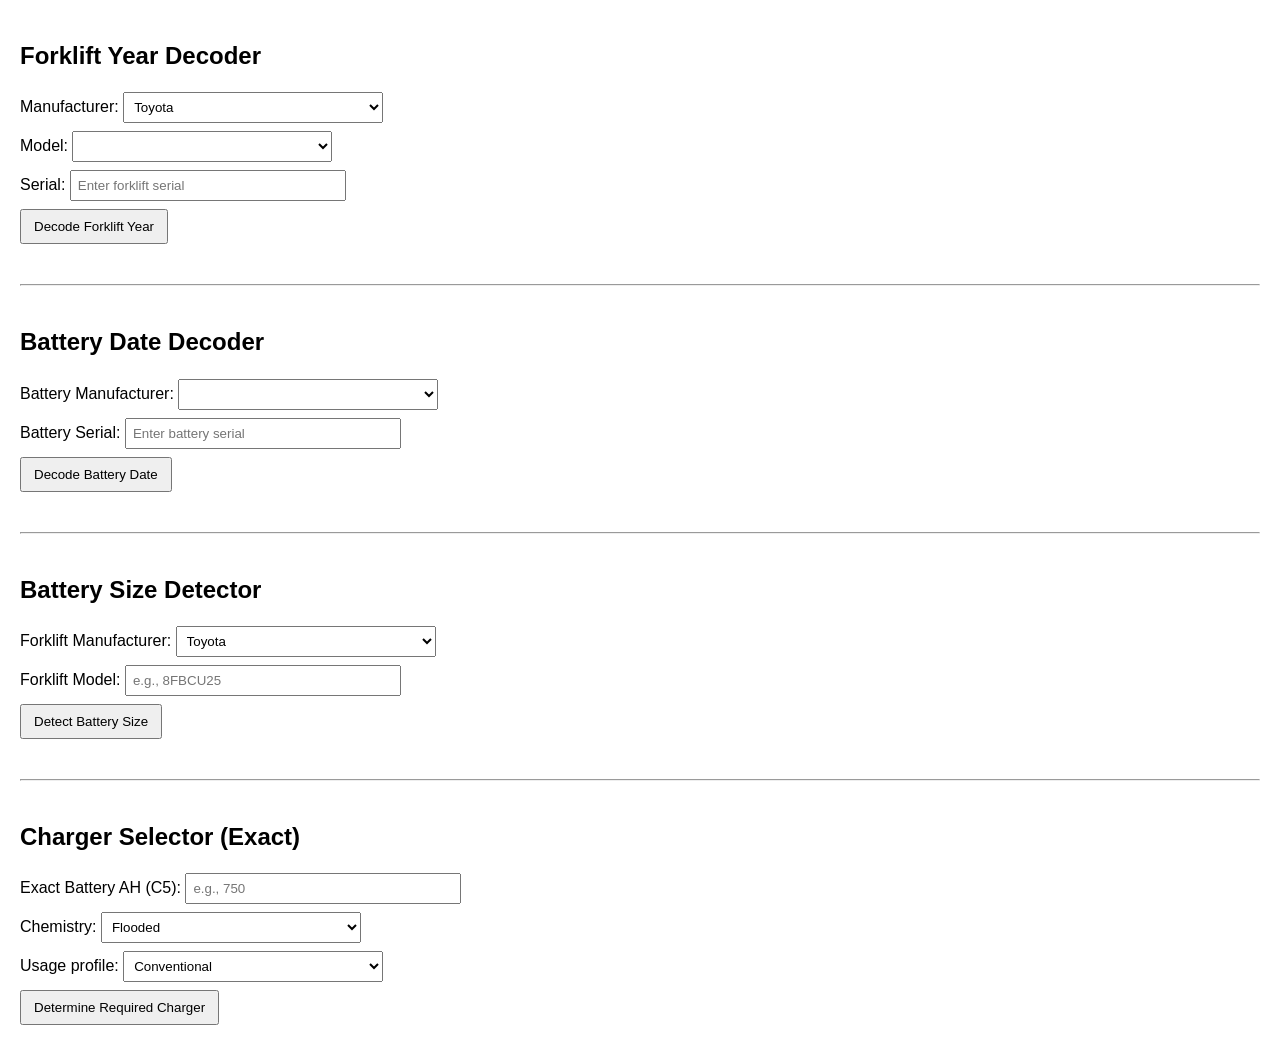
==== index.html @ 201b7a26 "Update index.html" ====
<!DOCTYPE html>
<html>
<head>
<meta charset="utf-8">
<title>Forklift Intelligence Platform</title>
<style>
  body { font-family: Arial, sans-serif; line-height: 1.35; padding: 12px; }
  select, input { padding: 6px; min-width: 260px; }
  button { padding: 8px 12px; cursor: pointer; }
  .card { margin-top: 12px; padding: 12px; border: 1px solid #ccc; border-radius: 8px; }
  .muted { color: #666; font-size: 13px; }
  .row { margin: 8px 0; }
  .opt { border:1px solid #e0e0e0; border-radius:8px; padding:10px; margin:10px 0; }
  .opt label { cursor:pointer; }
  code { background:#f6f6f6; padding:2px 6px; border-radius:6px; }
</style>
</head>
<body>

<h2>Forklift Year Decoder</h2>

<div class="row">
  <label>Manufacturer:</label>
  <select id="manufacturer"></select>
</div>

<div class="row">
  <label>Model:</label>
  <select id="model_select"></select>
  <input type="text" id="model_text" placeholder="Type model (if not in dropdown)" style="display:none;">
  <div class="muted" id="model_hint"></div>
</div>

<div class="row">
  <label>Serial:</label>
  <input type="text" id="serial" placeholder="Enter forklift serial">
</div>

<button id="btn">Decode Forklift Year</button>
<div id="result"></div>

<hr style="margin:40px 0;">

<h2>Battery Date Decoder</h2>

<div class="row">
  <label>Battery Manufacturer:</label>
  <select id="battery_manufacturer"></select>
</div>

<div class="row">
  <label>Battery Serial:</label>
  <input type="text" id="battery_serial" placeholder="Enter battery serial">
</div>

<button id="battery_date_btn">Decode Battery Date</button>
<div id="battery_date_result"></div>

<hr style="margin:40px 0;">

<h2>Battery Size Detector</h2>

<div class="row">
  <label>Forklift Manufacturer:</label>
  <select id="battery_forklift_manufacturer"></select>
</div>

<div class="row">
  <label>Forklift Model:</label>
  <input type="text" id="battery_model" placeholder="e.g., 8FBCU25">
</div>

<button id="battery_size_btn">Detect Battery Size</button>
<div id="battery_size_result"></div>

<hr style="margin:40px 0;">

<h2>Charger Selector (Exact)</h2>

<div class="row">
  <label>Exact Battery AH (C5):</label>
  <input type="number" id="charger_ah_exact" placeholder="e.g., 750">
</div>

<div class="row">
  <label>Chemistry:</label>
  <select id="charger_chemistry">
    <option value="Flooded">Flooded</option>
    <option value="AGM">AGM</option>
    <option value="TPPL">TPPL</option>
    <option value="Lithium">Lithium</option>
  </select>
</div>

<div class="row">
  <label>Usage profile:</label>
  <select id="charger_usage">
    <option value="Conventional">Conventional</option>
    <option value="Multi-shift">Multi-shift</option>
    <option value="Opportunity">Opportunity</option>
    <option value="Fast">Fast</option>
  </select>
</div>

<button id="charger_btn">Determine Required Charger</button>
<div id="charger_result"></div>

<script>
document.addEventListener("DOMContentLoaded", function(){

  // ✅ correct working key (the one you validated)
  const ANON_KEY =
  "eyJhbGciOiJIUzI1NiIsInR5cCI6IkpXVCJ9.eyJpc3MiOiJzdXBhYmFzZSIsInJlZiI6InFvbGV5enJoZXhrZGRyeWZ4em56Iiwicm9sZSI6ImFub24iLCJpYXQiOjE3NzE1OTg3NDQsImV4cCI6MjA4NzE3NDc0NH0.vYwvjNDE6Gistzk-5k2DDXIxmfr8wrnyXkvhMB0Ciuk";

  const ENDPOINT_DECODE    = "https://qoleyzrhexkddryfxznz.supabase.co/rest/v1/rpc/decode_forklift";
  const ENDPOINT_MODELS    = "https://qoleyzrhexkddryfxznz.supabase.co/rest/v1/rpc/get_models";
  const ENDPOINT_BATT_DATE = "https://qoleyzrhexkddryfxznz.supabase.co/rest/v1/rpc/decode_battery";
  const ENDPOINT_BATT_SIZE = "https://qoleyzrhexkddryfxznz.supabase.co/rest/v1/rpc/detect_battery_size";
  const ENDPOINT_BATT_MFGS = "https://qoleyzrhexkddryfxznz.supabase.co/rest/v1/rpc/get_battery_manufacturers";
  const ENDPOINT_CHARGER   = "https://qoleyzrhexkddryfxznz.supabase.co/rest/v1/rpc/calculate_charger";

  // ✅ This must exist or your manufacturer dropdown will be empty = NO MODELS
  const MANUFACTURERS = [
    "Aisle-Master","Allis-Chalmers","Balkancar","Barrett","Bendi","Big Joe","Blue Giant",
    "Case","Caterpillar","Clark","Combilift","Crown","Daewoo / Doosan","Drexel","Hangcha",
    "Harlow","Heli","Hyster","Hyundai","JCB","Jungheinrich","Kalmar","Komatsu","Linde",
    "Load Lifter","Manitou","Maximal","Mitsubishi","Moffett","Nissan","Princeton",
    "Raymond","Sellick","Spyder","Tailift","Taylor","TCM","Toyota","Tusk","Unicarriers","Yale"
  ];

  function el(id){ return document.getElementById(id); }
  function headers(){
    return {
      "Content-Type":"application/json",
      "apikey":ANON_KEY,
      "Authorization":"Bearer " + ANON_KEY
    };
  }

  function populateManufacturers(){
    const mfgSel = el("manufacturer");
    const battMfgSel = el("battery_forklift_manufacturer");

    mfgSel.innerHTML = "";
    battMfgSel.innerHTML = "";

    MANUFACTURERS.forEach(name=>{
      const o1 = document.createElement("option");
      o1.value = name; o1.text = name;
      mfgSel.appendChild(o1);

      const o2 = document.createElement("option");
      o2.value = name; o2.text = name;
      battMfgSel.appendChild(o2);
    });

    // defaults
    mfgSel.value = "Toyota";
    battMfgSel.value = "Toyota";
  }

  async function loadModels(){
    const manufacturer = el("manufacturer").value;
    el("model_select").innerHTML = "";

    const res = await fetch(ENDPOINT_MODELS,{
      method:"POST",
      headers:headers(),
      body:JSON.stringify({ manufacturer_input: manufacturer })
    });

    const data = await res.json();

    if(!res.ok){
      console.error("get_models error:", data);
      return;
    }

    // Your get_models returns json_agg, sometimes wrapped as array, sometimes null.
    if(!Array.isArray(data) || data.length === 0){
      // fallback: let user type model if none
      el("model_select").style.display = "none";
      el("model_text").style.display = "inline-block";
      el("model_hint").textContent = "No models in DB for " + manufacturer + ". Type model manually.";
      return;
    }

    el("model_select").style.display = "inline-block";
    el("model_text").style.display = "none";
    el("model_text").value = "";
    el("model_hint").textContent = "";

    data.forEach(m=>{
      const opt = document.createElement("option");
      opt.value = m;
      opt.text = m;
      el("model_select").appendChild(opt);
    });
  }

  async function loadBatteryManufacturers(){
    el("battery_manufacturer").innerHTML = "";

    const res = await fetch(ENDPOINT_BATT_MFGS,{
      method:"POST",
      headers:headers(),
      body:JSON.stringify({})
    });

    const data = await res.json();

    if(!res.ok){
      console.error("get_battery_manufacturers error:", data);
      return;
    }

    if(!Array.isArray(data)) return;

    data.forEach(n=>{
      const opt = document.createElement("option");
      opt.value = n;
      opt.text = n;
      el("battery_manufacturer").appendChild(opt);
    });
  }

  function currentModel(){
    // if dropdown hidden, use text
    if(el("model_text").style.display !== "none") return el("model_text").value.trim();
    return el("model_select").value;
  }

  // EVENTS

  el("manufacturer").addEventListener("change", ()=>{
    // clear prior result + serial
    el("serial").value = "";
    el("result").innerHTML = "";
    loadModels();
  });

  el("btn").addEventListener("click", async ()=>{
    const mfg = el("manufacturer").value;
    const model = currentModel();
    const serial = el("serial").value.trim();

    const res = await fetch(ENDPOINT_DECODE,{
      method:"POST",
      headers:headers(),
      body:JSON.stringify({
        manufacturer_input: mfg,
        model_input: model,
        serial_input: serial
      })
    });

    const data = await res.json();
    el("result").innerHTML =
      "<div class='card'><b>Year:</b> " + (data.manufacture_year || "Unknown") + "</div>";
  });

  el("battery_date_btn").addEventListener("click", async ()=>{
    const res = await fetch(ENDPOINT_BATT_DATE,{
      method:"POST",
      headers:headers(),
      body:JSON.stringify({
        manufacturer_input: el("battery_manufacturer").value,
        serial_input: el("battery_serial").value.trim()
      })
    });

    const data = await res.json();
    el("battery_date_result").innerHTML =
      "<div class='card'><b>Year:</b> " + (data.manufacture_year || "Unknown") + "</div>";
  });

  el("battery_forklift_manufacturer").addEventListener("change", ()=>{
    el("battery_model").value = "";
    el("battery_size_result").innerHTML = "";
  });

  el("battery_size_btn").addEventListener("click", async ()=>{
    const res = await fetch(ENDPOINT_BATT_SIZE,{
      method:"POST",
      headers:headers(),
      body:JSON.stringify({
        manufacturer_input: el("battery_forklift_manufacturer").value,
        model_input: el("battery_model").value.trim(),
        year_input: null
      })
    });

    const data = await res.json();
    el("battery_size_result").innerHTML =
      "<div class='card'><b>Found:</b> " + (data.found ? "Yes" : "No") + "</div>";
  });

  el("charger_btn").addEventListener("click", async ()=>{
    const res = await fetch(ENDPOINT_CHARGER,{
      method:"POST",
      headers:headers(),
      body:JSON.stringify({
        // NOTE: keeping your current logic; later we will auto-pull voltage from battery option selection
        voltage_input: 48,
        ah_input: parseInt(el("charger_ah_exact").value, 10),
        chemistry_input: el("charger_chemistry").value,
        usage_input: el("charger_usage").value
      })
    });

    const data = await res.json();
    el("charger_result").innerHTML =
      "<div class='card'><b>Recommended Amps:</b> " + (data.recommended_amps || "—") + "</div>";
  });

  // INIT ORDER MATTERS:
  // 1) populate manufacturers
  // 2) load models (needs selected manufacturer)
  // 3) load battery manufacturers
  populateManufacturers();
  loadModels();
  loadBatteryManufacturers();

});
</script>

</body>
</html>
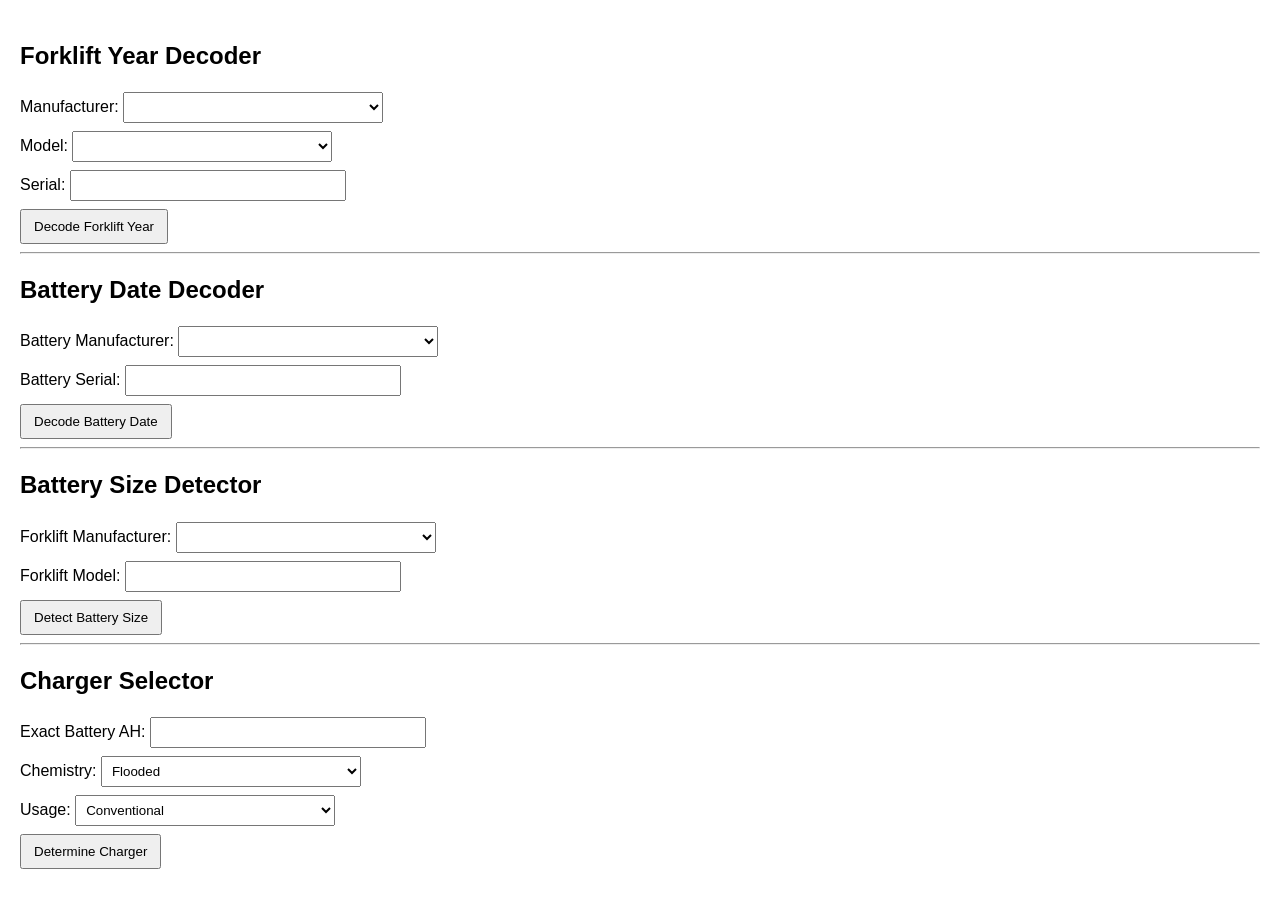
==== commit 6d944802: "Update index.html" ====
--- a/index.html
+++ b/index.html
@@ -8,11 +8,7 @@
   select, input { padding: 6px; min-width: 260px; }
   button { padding: 8px 12px; cursor: pointer; }
   .card { margin-top: 12px; padding: 12px; border: 1px solid #ccc; border-radius: 8px; }
-  .muted { color: #666; font-size: 13px; }
   .row { margin: 8px 0; }
-  .opt { border:1px solid #e0e0e0; border-radius:8px; padding:10px; margin:10px 0; }
-  .opt label { cursor:pointer; }
-  code { background:#f6f6f6; padding:2px 6px; border-radius:6px; }
 </style>
 </head>
 <body>
@@ -26,20 +22,18 @@
 
 <div class="row">
   <label>Model:</label>
-  <select id="model_select"></select>
-  <input type="text" id="model_text" placeholder="Type model (if not in dropdown)" style="display:none;">
-  <div class="muted" id="model_hint"></div>
+  <select id="model"></select>
 </div>
 
 <div class="row">
   <label>Serial:</label>
-  <input type="text" id="serial" placeholder="Enter forklift serial">
+  <input type="text" id="serial">
 </div>
 
 <button id="btn">Decode Forklift Year</button>
 <div id="result"></div>
 
-<hr style="margin:40px 0;">
+<hr>
 
 <h2>Battery Date Decoder</h2>
 
@@ -50,13 +44,13 @@
 
 <div class="row">
   <label>Battery Serial:</label>
-  <input type="text" id="battery_serial" placeholder="Enter battery serial">
+  <input type="text" id="battery_serial">
 </div>
 
 <button id="battery_date_btn">Decode Battery Date</button>
 <div id="battery_date_result"></div>
 
-<hr style="margin:40px 0;">
+<hr>
 
 <h2>Battery Size Detector</h2>
 
@@ -67,259 +61,196 @@
 
 <div class="row">
   <label>Forklift Model:</label>
-  <input type="text" id="battery_model" placeholder="e.g., 8FBCU25">
+  <input type="text" id="battery_model">
 </div>
 
 <button id="battery_size_btn">Detect Battery Size</button>
 <div id="battery_size_result"></div>
 
-<hr style="margin:40px 0;">
-
-<h2>Charger Selector (Exact)</h2>
-
-<div class="row">
-  <label>Exact Battery AH (C5):</label>
-  <input type="number" id="charger_ah_exact" placeholder="e.g., 750">
+<hr>
+
+<h2>Charger Selector</h2>
+
+<div class="row">
+  <label>Exact Battery AH:</label>
+  <input type="number" id="charger_ah_exact">
 </div>
 
 <div class="row">
   <label>Chemistry:</label>
   <select id="charger_chemistry">
-    <option value="Flooded">Flooded</option>
-    <option value="AGM">AGM</option>
-    <option value="TPPL">TPPL</option>
-    <option value="Lithium">Lithium</option>
+    <option>Flooded</option>
+    <option>AGM</option>
+    <option>TPPL</option>
+    <option>Lithium</option>
   </select>
 </div>
 
 <div class="row">
-  <label>Usage profile:</label>
+  <label>Usage:</label>
   <select id="charger_usage">
-    <option value="Conventional">Conventional</option>
-    <option value="Multi-shift">Multi-shift</option>
-    <option value="Opportunity">Opportunity</option>
-    <option value="Fast">Fast</option>
+    <option>Conventional</option>
+    <option>Multi-shift</option>
+    <option>Opportunity</option>
+    <option>Fast</option>
   </select>
 </div>
 
-<button id="charger_btn">Determine Required Charger</button>
+<button id="charger_btn">Determine Charger</button>
 <div id="charger_result"></div>
 
 <script>
 document.addEventListener("DOMContentLoaded", function(){
 
-  // ✅ correct working key (the one you validated)
-  const ANON_KEY =
-  "eyJhbGciOiJIUzI1NiIsInR5cCI6IkpXVCJ9.eyJpc3MiOiJzdXBhYmFzZSIsInJlZiI6InFvbGV5enJoZXhrZGRyeWZ4em56Iiwicm9sZSI6ImFub24iLCJpYXQiOjE3NzE1OTg3NDQsImV4cCI6MjA4NzE3NDc0NH0.vYwvjNDE6Gistzk-5k2DDXIxmfr8wrnyXkvhMB0Ciuk";
-
-  const ENDPOINT_DECODE    = "https://qoleyzrhexkddryfxznz.supabase.co/rest/v1/rpc/decode_forklift";
-  const ENDPOINT_MODELS    = "https://qoleyzrhexkddryfxznz.supabase.co/rest/v1/rpc/get_models";
-  const ENDPOINT_BATT_DATE = "https://qoleyzrhexkddryfxznz.supabase.co/rest/v1/rpc/decode_battery";
-  const ENDPOINT_BATT_SIZE = "https://qoleyzrhexkddryfxznz.supabase.co/rest/v1/rpc/detect_battery_size";
-  const ENDPOINT_BATT_MFGS = "https://qoleyzrhexkddryfxznz.supabase.co/rest/v1/rpc/get_battery_manufacturers";
-  const ENDPOINT_CHARGER   = "https://qoleyzrhexkddryfxznz.supabase.co/rest/v1/rpc/calculate_charger";
-
-  // ✅ This must exist or your manufacturer dropdown will be empty = NO MODELS
-  const MANUFACTURERS = [
-    "Aisle-Master","Allis-Chalmers","Balkancar","Barrett","Bendi","Big Joe","Blue Giant",
-    "Case","Caterpillar","Clark","Combilift","Crown","Daewoo / Doosan","Drexel","Hangcha",
-    "Harlow","Heli","Hyster","Hyundai","JCB","Jungheinrich","Kalmar","Komatsu","Linde",
-    "Load Lifter","Manitou","Maximal","Mitsubishi","Moffett","Nissan","Princeton",
-    "Raymond","Sellick","Spyder","Tailift","Taylor","TCM","Toyota","Tusk","Unicarriers","Yale"
-  ];
-
-  function el(id){ return document.getElementById(id); }
-  function headers(){
-    return {
-      "Content-Type":"application/json",
-      "apikey":ANON_KEY,
-      "Authorization":"Bearer " + ANON_KEY
-    };
-  }
-
-  function populateManufacturers(){
-    const mfgSel = el("manufacturer");
-    const battMfgSel = el("battery_forklift_manufacturer");
-
-    mfgSel.innerHTML = "";
-    battMfgSel.innerHTML = "";
-
-    MANUFACTURERS.forEach(name=>{
-      const o1 = document.createElement("option");
-      o1.value = name; o1.text = name;
-      mfgSel.appendChild(o1);
-
-      const o2 = document.createElement("option");
-      o2.value = name; o2.text = name;
-      battMfgSel.appendChild(o2);
+const ANON_KEY =
+"eyJhbGciOiJIUzI1NiIsInR5cCI6IkpXVCJ9.eyJpc3MiOiJzdXBhYmFzZSIsInJlZiI6InFvbGV5enJoZXhrZGRyeWZ4em56Iiwicm9sZSI6ImFub24iLCJpYXQiOjE3NzE1OTg3NDQsImV4cCI6MjA4NzE3NDc0NH0.vYwvjNDE6Gistzk-5k2DDXIxmfr8wrnyXkvhMB0Ciuk";
+
+const BASE = "https://qoleyzrhexkddryfxznz.supabase.co/rest/v1/rpc/";
+
+function headers(){
+  return {
+    "Content-Type":"application/json",
+    "apikey":ANON_KEY,
+    "Authorization":"Bearer " + ANON_KEY
+  };
+}
+
+function el(id){ return document.getElementById(id); }
+
+/* ================= LOAD MANUFACTURERS ================= */
+
+async function loadManufacturers(){
+  const res = await fetch(BASE + "get_manufacturers", {
+    method:"POST",
+    headers:headers(),
+    body:JSON.stringify({})
+  });
+
+  const data = await res.json();
+  if(!res.ok || !Array.isArray(data)) return;
+
+  ["manufacturer","battery_forklift_manufacturer"].forEach(id=>{
+    const select = el(id);
+    select.innerHTML="";
+    data.forEach(name=>{
+      const opt=document.createElement("option");
+      opt.value=name;
+      opt.text=name;
+      select.appendChild(opt);
     });
-
-    // defaults
-    mfgSel.value = "Toyota";
-    battMfgSel.value = "Toyota";
-  }
-
-  async function loadModels(){
-    const manufacturer = el("manufacturer").value;
-    el("model_select").innerHTML = "";
-
-    const res = await fetch(ENDPOINT_MODELS,{
-      method:"POST",
-      headers:headers(),
-      body:JSON.stringify({ manufacturer_input: manufacturer })
-    });
-
-    const data = await res.json();
-
-    if(!res.ok){
-      console.error("get_models error:", data);
-      return;
-    }
-
-    // Your get_models returns json_agg, sometimes wrapped as array, sometimes null.
-    if(!Array.isArray(data) || data.length === 0){
-      // fallback: let user type model if none
-      el("model_select").style.display = "none";
-      el("model_text").style.display = "inline-block";
-      el("model_hint").textContent = "No models in DB for " + manufacturer + ". Type model manually.";
-      return;
-    }
-
-    el("model_select").style.display = "inline-block";
-    el("model_text").style.display = "none";
-    el("model_text").value = "";
-    el("model_hint").textContent = "";
-
-    data.forEach(m=>{
-      const opt = document.createElement("option");
-      opt.value = m;
-      opt.text = m;
-      el("model_select").appendChild(opt);
-    });
-  }
-
-  async function loadBatteryManufacturers(){
-    el("battery_manufacturer").innerHTML = "";
-
-    const res = await fetch(ENDPOINT_BATT_MFGS,{
-      method:"POST",
-      headers:headers(),
-      body:JSON.stringify({})
-    });
-
-    const data = await res.json();
-
-    if(!res.ok){
-      console.error("get_battery_manufacturers error:", data);
-      return;
-    }
-
-    if(!Array.isArray(data)) return;
-
-    data.forEach(n=>{
-      const opt = document.createElement("option");
-      opt.value = n;
-      opt.text = n;
-      el("battery_manufacturer").appendChild(opt);
-    });
-  }
-
-  function currentModel(){
-    // if dropdown hidden, use text
-    if(el("model_text").style.display !== "none") return el("model_text").value.trim();
-    return el("model_select").value;
-  }
-
-  // EVENTS
-
-  el("manufacturer").addEventListener("change", ()=>{
-    // clear prior result + serial
-    el("serial").value = "";
-    el("result").innerHTML = "";
-    loadModels();
-  });
-
-  el("btn").addEventListener("click", async ()=>{
-    const mfg = el("manufacturer").value;
-    const model = currentModel();
-    const serial = el("serial").value.trim();
-
-    const res = await fetch(ENDPOINT_DECODE,{
-      method:"POST",
-      headers:headers(),
-      body:JSON.stringify({
-        manufacturer_input: mfg,
-        model_input: model,
-        serial_input: serial
-      })
-    });
-
-    const data = await res.json();
-    el("result").innerHTML =
-      "<div class='card'><b>Year:</b> " + (data.manufacture_year || "Unknown") + "</div>";
-  });
-
-  el("battery_date_btn").addEventListener("click", async ()=>{
-    const res = await fetch(ENDPOINT_BATT_DATE,{
-      method:"POST",
-      headers:headers(),
-      body:JSON.stringify({
-        manufacturer_input: el("battery_manufacturer").value,
-        serial_input: el("battery_serial").value.trim()
-      })
-    });
-
-    const data = await res.json();
-    el("battery_date_result").innerHTML =
-      "<div class='card'><b>Year:</b> " + (data.manufacture_year || "Unknown") + "</div>";
-  });
-
-  el("battery_forklift_manufacturer").addEventListener("change", ()=>{
-    el("battery_model").value = "";
-    el("battery_size_result").innerHTML = "";
-  });
-
-  el("battery_size_btn").addEventListener("click", async ()=>{
-    const res = await fetch(ENDPOINT_BATT_SIZE,{
-      method:"POST",
-      headers:headers(),
-      body:JSON.stringify({
-        manufacturer_input: el("battery_forklift_manufacturer").value,
-        model_input: el("battery_model").value.trim(),
-        year_input: null
-      })
-    });
-
-    const data = await res.json();
-    el("battery_size_result").innerHTML =
-      "<div class='card'><b>Found:</b> " + (data.found ? "Yes" : "No") + "</div>";
-  });
-
-  el("charger_btn").addEventListener("click", async ()=>{
-    const res = await fetch(ENDPOINT_CHARGER,{
-      method:"POST",
-      headers:headers(),
-      body:JSON.stringify({
-        // NOTE: keeping your current logic; later we will auto-pull voltage from battery option selection
-        voltage_input: 48,
-        ah_input: parseInt(el("charger_ah_exact").value, 10),
-        chemistry_input: el("charger_chemistry").value,
-        usage_input: el("charger_usage").value
-      })
-    });
-
-    const data = await res.json();
-    el("charger_result").innerHTML =
-      "<div class='card'><b>Recommended Amps:</b> " + (data.recommended_amps || "—") + "</div>";
-  });
-
-  // INIT ORDER MATTERS:
-  // 1) populate manufacturers
-  // 2) load models (needs selected manufacturer)
-  // 3) load battery manufacturers
-  populateManufacturers();
+  });
+
   loadModels();
-  loadBatteryManufacturers();
+}
+
+/* ================= LOAD MODELS ================= */
+
+async function loadModels(){
+  const res = await fetch(BASE + "get_models", {
+    method:"POST",
+    headers:headers(),
+    body:JSON.stringify({
+      manufacturer_input: el("manufacturer").value
+    })
+  });
+
+  const data = await res.json();
+  const select = el("model");
+  select.innerHTML="";
+
+  if(!res.ok || !Array.isArray(data)) return;
+
+  data.forEach(m=>{
+    const opt=document.createElement("option");
+    opt.value=m;
+    opt.text=m;
+    select.appendChild(opt);
+  });
+}
+
+/* ================= YEAR ================= */
+
+el("btn").addEventListener("click", async ()=>{
+  const res = await fetch(BASE + "decode_forklift", {
+    method:"POST",
+    headers:headers(),
+    body:JSON.stringify({
+      manufacturer_input: el("manufacturer").value,
+      model_input: el("model").value,
+      serial_input: el("serial").value
+    })
+  });
+
+  const data = await res.json();
+  el("result").innerHTML =
+    "<div class='card'><b>Year:</b> " +
+    (data.manufacture_year || "Unknown") +
+    "</div>";
+});
+
+/* ================= BATTERY DATE ================= */
+
+el("battery_date_btn").addEventListener("click", async ()=>{
+  const res = await fetch(BASE + "decode_battery", {
+    method:"POST",
+    headers:headers(),
+    body:JSON.stringify({
+      manufacturer_input: el("battery_manufacturer").value,
+      serial_input: el("battery_serial").value
+    })
+  });
+
+  const data = await res.json();
+  el("battery_date_result").innerHTML =
+    "<div class='card'><b>Year:</b> " +
+    (data.manufacture_year || "Unknown") +
+    "</div>";
+});
+
+/* ================= BATTERY SIZE ================= */
+
+el("battery_size_btn").addEventListener("click", async ()=>{
+  const res = await fetch(BASE + "detect_battery_size", {
+    method:"POST",
+    headers:headers(),
+    body:JSON.stringify({
+      manufacturer_input: el("battery_forklift_manufacturer").value,
+      model_input: el("battery_model").value,
+      year_input: null
+    })
+  });
+
+  const data = await res.json();
+  el("battery_size_result").innerHTML =
+    "<div class='card'><b>Found:</b> " +
+    (data.found ? "Yes" : "No") +
+    "</div>";
+});
+
+/* ================= CHARGER ================= */
+
+el("charger_btn").addEventListener("click", async ()=>{
+  const res = await fetch(BASE + "calculate_charger", {
+    method:"POST",
+    headers:headers(),
+    body:JSON.stringify({
+      voltage_input:48,
+      ah_input:parseInt(el("charger_ah_exact").value,10),
+      chemistry_input:el("charger_chemistry").value,
+      usage_input:el("charger_usage").value
+    })
+  });
+
+  const data = await res.json();
+  el("charger_result").innerHTML =
+    "<div class='card'><b>Recommended Amps:</b> " +
+    (data.recommended_amps || "—") +
+    "</div>";
+});
+
+/* INIT */
+el("manufacturer").addEventListener("change", loadModels);
+loadManufacturers();
 
 });
 </script>
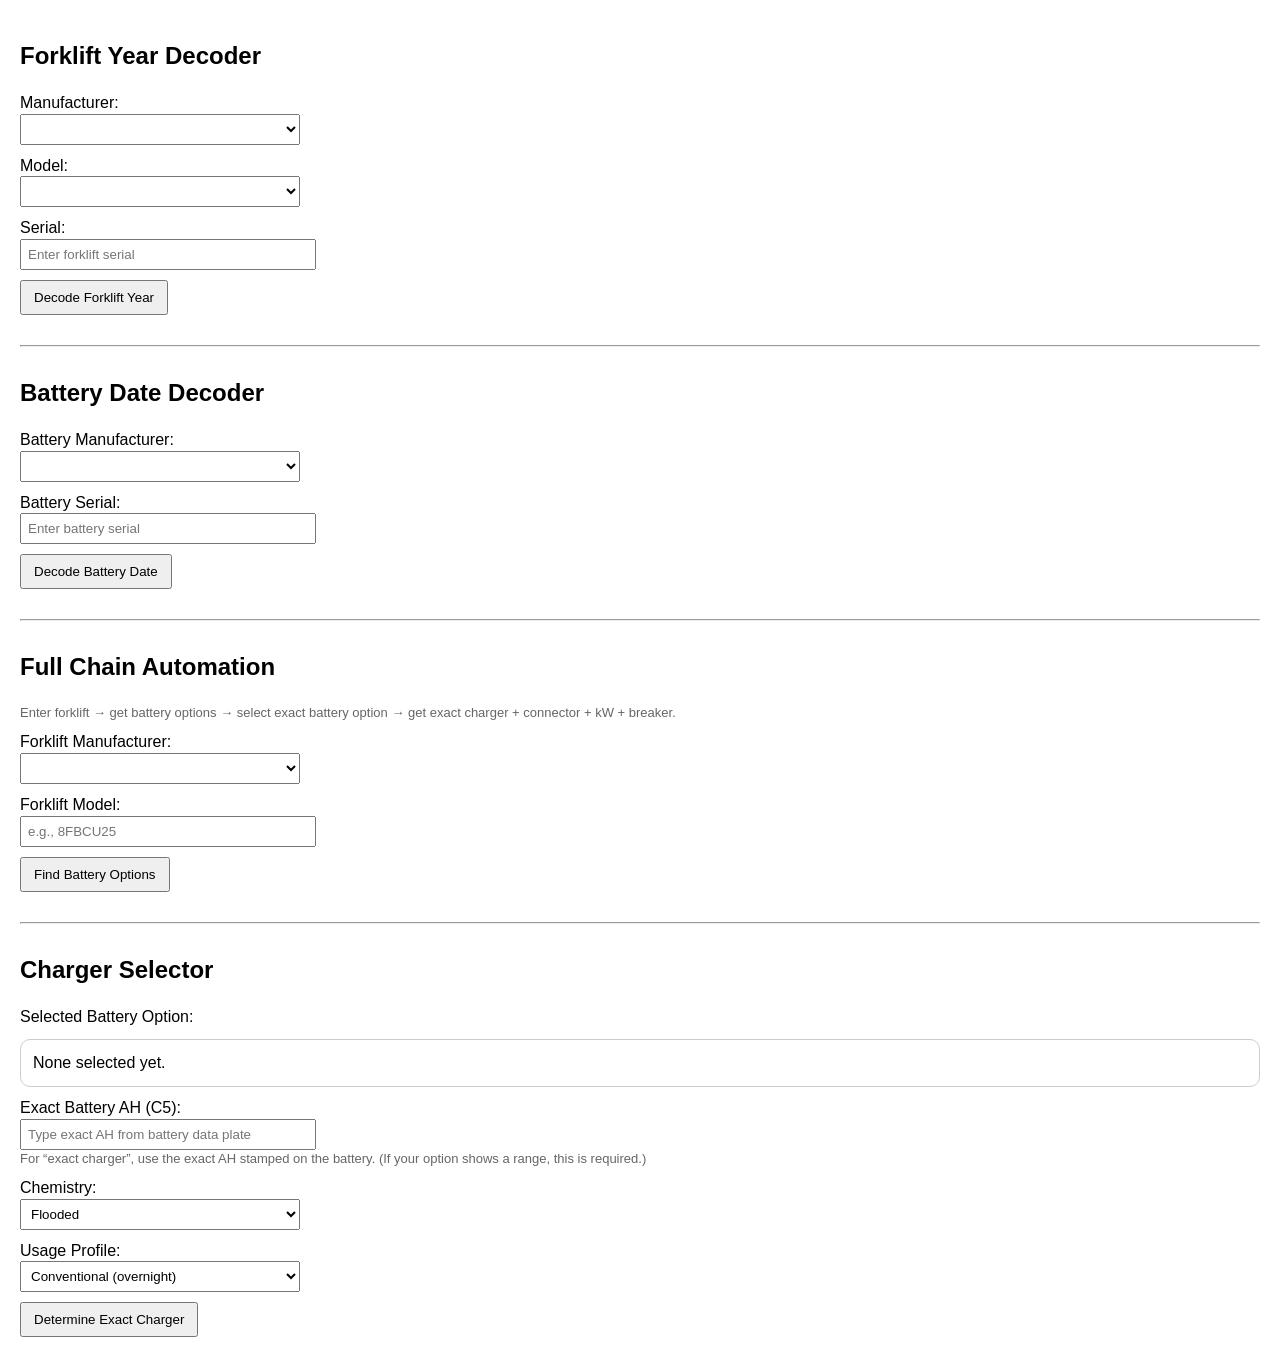
==== commit d0c8ea43: "Update index.html" ====
--- a/index.html
+++ b/index.html
@@ -1,256 +1,411 @@
 <!DOCTYPE html>
 <html>
 <head>
-<meta charset="utf-8">
-<title>Forklift Intelligence Platform</title>
-<style>
-  body { font-family: Arial, sans-serif; line-height: 1.35; padding: 12px; }
-  select, input { padding: 6px; min-width: 260px; }
-  button { padding: 8px 12px; cursor: pointer; }
-  .card { margin-top: 12px; padding: 12px; border: 1px solid #ccc; border-radius: 8px; }
-  .row { margin: 8px 0; }
-</style>
+  <meta charset="utf-8" />
+  <title>Forklift Intelligence Platform</title>
+  <style>
+    body { font-family: Arial, sans-serif; line-height: 1.35; padding: 12px; }
+    select, input { padding: 6px; min-width: 280px; }
+    button { padding: 8px 12px; cursor: pointer; }
+    hr { margin: 30px 0; }
+    .row { margin: 10px 0; }
+    .card { margin-top: 12px; padding: 12px; border: 1px solid #ccc; border-radius: 10px; }
+    .muted { color: #666; font-size: 13px; }
+    .opt { border:1px solid #e0e0e0; border-radius:10px; padding:10px; margin:10px 0; }
+    code { background:#f6f6f6; padding:2px 6px; border-radius:6px; }
+  </style>
 </head>
 <body>
 
 <h2>Forklift Year Decoder</h2>
 
 <div class="row">
-  <label>Manufacturer:</label>
+  <label>Manufacturer:</label><br>
   <select id="manufacturer"></select>
 </div>
 
 <div class="row">
-  <label>Model:</label>
+  <label>Model:</label><br>
   <select id="model"></select>
 </div>
 
 <div class="row">
-  <label>Serial:</label>
-  <input type="text" id="serial">
-</div>
-
-<button id="btn">Decode Forklift Year</button>
-<div id="result"></div>
+  <label>Serial:</label><br>
+  <input type="text" id="serial" placeholder="Enter forklift serial">
+</div>
+
+<button id="btn_year">Decode Forklift Year</button>
+<div id="year_result"></div>
 
 <hr>
 
 <h2>Battery Date Decoder</h2>
 
 <div class="row">
-  <label>Battery Manufacturer:</label>
+  <label>Battery Manufacturer:</label><br>
   <select id="battery_manufacturer"></select>
 </div>
 
 <div class="row">
-  <label>Battery Serial:</label>
-  <input type="text" id="battery_serial">
-</div>
-
-<button id="battery_date_btn">Decode Battery Date</button>
+  <label>Battery Serial:</label><br>
+  <input type="text" id="battery_serial" placeholder="Enter battery serial">
+</div>
+
+<button id="btn_batt_date">Decode Battery Date</button>
 <div id="battery_date_result"></div>
 
 <hr>
 
-<h2>Battery Size Detector</h2>
-
-<div class="row">
-  <label>Forklift Manufacturer:</label>
-  <select id="battery_forklift_manufacturer"></select>
-</div>
-
-<div class="row">
-  <label>Forklift Model:</label>
-  <input type="text" id="battery_model">
-</div>
-
-<button id="battery_size_btn">Detect Battery Size</button>
-<div id="battery_size_result"></div>
+<h2>Full Chain Automation</h2>
+<div class="muted">
+  Enter forklift → get battery options → select exact battery option → get exact charger + connector + kW + breaker.
+</div>
+
+<div class="row">
+  <label>Forklift Manufacturer:</label><br>
+  <select id="chain_mfg"></select>
+</div>
+
+<div class="row">
+  <label>Forklift Model:</label><br>
+  <input type="text" id="chain_model" placeholder="e.g., 8FBCU25">
+</div>
+
+<button id="btn_batt_fitment">Find Battery Options</button>
+<div id="battery_fitment_result"></div>
 
 <hr>
 
 <h2>Charger Selector</h2>
 
 <div class="row">
-  <label>Exact Battery AH:</label>
-  <input type="number" id="charger_ah_exact">
-</div>
-
-<div class="row">
-  <label>Chemistry:</label>
-  <select id="charger_chemistry">
-    <option>Flooded</option>
-    <option>AGM</option>
-    <option>TPPL</option>
-    <option>Lithium</option>
+  <label>Selected Battery Option:</label>
+  <div id="selected_battery_summary" class="card">None selected yet.</div>
+</div>
+
+<div class="row">
+  <label>Exact Battery AH (C5):</label><br>
+  <input type="number" id="ah_exact" placeholder="Type exact AH from battery data plate">
+  <div class="muted">For “exact charger”, use the exact AH stamped on the battery. (If your option shows a range, this is required.)</div>
+</div>
+
+<div class="row">
+  <label>Chemistry:</label><br>
+  <select id="chemistry">
+    <option value="Flooded">Flooded</option>
+    <option value="AGM">AGM</option>
+    <option value="TPPL">TPPL</option>
+    <option value="Lithium">Lithium</option>
   </select>
 </div>
 
 <div class="row">
-  <label>Usage:</label>
-  <select id="charger_usage">
-    <option>Conventional</option>
-    <option>Multi-shift</option>
-    <option>Opportunity</option>
-    <option>Fast</option>
+  <label>Usage Profile:</label><br>
+  <select id="usage">
+    <option value="Conventional">Conventional (overnight)</option>
+    <option value="Multi-shift">Multi-shift</option>
+    <option value="Opportunity">Opportunity</option>
+    <option value="Fast">Fast</option>
   </select>
 </div>
 
-<button id="charger_btn">Determine Charger</button>
+<button id="btn_charger">Determine Exact Charger</button>
 <div id="charger_result"></div>
 
 <script>
-document.addEventListener("DOMContentLoaded", function(){
-
-const ANON_KEY =
-"eyJhbGciOiJIUzI1NiIsInR5cCI6IkpXVCJ9.eyJpc3MiOiJzdXBhYmFzZSIsInJlZiI6InFvbGV5enJoZXhrZGRyeWZ4em56Iiwicm9sZSI6ImFub24iLCJpYXQiOjE3NzE1OTg3NDQsImV4cCI6MjA4NzE3NDc0NH0.vYwvjNDE6Gistzk-5k2DDXIxmfr8wrnyXkvhMB0Ciuk";
-
-const BASE = "https://qoleyzrhexkddryfxznz.supabase.co/rest/v1/rpc/";
-
-function headers(){
-  return {
-    "Content-Type":"application/json",
-    "apikey":ANON_KEY,
-    "Authorization":"Bearer " + ANON_KEY
-  };
-}
-
-function el(id){ return document.getElementById(id); }
-
-/* ================= LOAD MANUFACTURERS ================= */
-
-async function loadManufacturers(){
-  const res = await fetch(BASE + "get_manufacturers", {
-    method:"POST",
-    headers:headers(),
-    body:JSON.stringify({})
+document.addEventListener("DOMContentLoaded", async function () {
+
+  const ANON_KEY =
+  "eyJhbGciOiJIUzI1NiIsInR5cCI6IkpXVCJ9.eyJpc3MiOiJzdXBhYmFzZSIsInJlZiI6InFvbGV5enJoZXhrZGRyeWZ4em56Iiwicm9sZSI6ImFub24iLCJpYXQiOjE3NzE1OTg3NDQsImV4cCI6MjA4NzE3NDc0NH0.vYwvjNDE6Gistzk-5k2DDXIxmfr8wrnyXkvhMB0Ciuk";
+
+  const BASE = "https://qoleyzrhexkddryfxznz.supabase.co/rest/v1/rpc/";
+
+  function headers(){
+    return {
+      "Content-Type":"application/json",
+      "apikey": ANON_KEY,
+      "Authorization":"Bearer " + ANON_KEY
+    };
+  }
+  function el(id){ return document.getElementById(id); }
+  function card(html){ return `<div class="card">${html}</div>`; }
+
+  async function rpc(name, body){
+    const res = await fetch(BASE + name, {
+      method: "POST",
+      headers: headers(),
+      body: JSON.stringify(body || {})
+    });
+    const data = await res.json();
+    return { res, data };
+  }
+
+  // -------------------------
+  // Load manufacturers (DB)
+  // -------------------------
+  async function loadManufacturers(){
+    const { res, data } = await rpc("get_manufacturers", {});
+    if(!res.ok || !Array.isArray(data)) return;
+
+    // Year decoder manufacturer list
+    const m1 = el("manufacturer");
+    // Chain manufacturer list
+    const m2 = el("chain_mfg");
+
+    m1.innerHTML = "";
+    m2.innerHTML = "";
+
+    data.forEach(name=>{
+      const o1 = document.createElement("option");
+      o1.value = name; o1.text = name;
+      m1.appendChild(o1);
+
+      const o2 = document.createElement("option");
+      o2.value = name; o2.text = name;
+      m2.appendChild(o2);
+    });
+
+    // defaults
+    m1.value = "Toyota";
+    m2.value = "Toyota";
+  }
+
+  // -------------------------
+  // Load models (DB) for year decoder
+  // -------------------------
+  async function loadModels(){
+    const mfg = el("manufacturer").value;
+    const { res, data } = await rpc("get_models", { manufacturer_input: mfg });
+
+    const modelSel = el("model");
+    modelSel.innerHTML = "";
+
+    if(!res.ok || !Array.isArray(data) || data.length === 0){
+      const opt = document.createElement("option");
+      opt.value = "";
+      opt.text = "No models in DB";
+      modelSel.appendChild(opt);
+      return;
+    }
+
+    data.forEach(m=>{
+      const opt = document.createElement("option");
+      opt.value = m; opt.text = m;
+      modelSel.appendChild(opt);
+    });
+  }
+
+  // -------------------------
+  // Battery manufacturers (DB)
+  // -------------------------
+  async function loadBatteryManufacturers(){
+    const { res, data } = await rpc("get_battery_manufacturers", {});
+    const sel = el("battery_manufacturer");
+    sel.innerHTML = "";
+
+    if(!res.ok || !Array.isArray(data) || data.length === 0){
+      const opt = document.createElement("option");
+      opt.value = "";
+      opt.text = "No battery manufacturers";
+      sel.appendChild(opt);
+      return;
+    }
+
+    data.forEach(n=>{
+      const opt = document.createElement("option");
+      opt.value = n; opt.text = n;
+      sel.appendChild(opt);
+    });
+  }
+
+  // -------------------------
+  // Year decode
+  // -------------------------
+  el("btn_year").addEventListener("click", async ()=>{
+    const mfg = el("manufacturer").value;
+    const model = el("model").value;
+    const serial = el("serial").value.trim();
+
+    const { res, data } = await rpc("decode_forklift", {
+      manufacturer_input: mfg,
+      model_input: model,
+      serial_input: serial
+    });
+
+    if(!res.ok){
+      el("year_result").innerHTML = card(`<b>Decode error:</b> ${data.message || JSON.stringify(data)}`);
+      return;
+    }
+
+    el("year_result").innerHTML = card(
+      `<b>${data.manufacturer} ${data.model}</b><br>
+       <b>Year:</b> ${data.manufacture_year ?? "Unknown"}<br>
+       <span class="muted">Method: ${data.decoding_method} | Confidence: ${data.confidence}</span>`
+    );
   });
 
-  const data = await res.json();
-  if(!res.ok || !Array.isArray(data)) return;
-
-  ["manufacturer","battery_forklift_manufacturer"].forEach(id=>{
-    const select = el(id);
-    select.innerHTML="";
-    data.forEach(name=>{
-      const opt=document.createElement("option");
-      opt.value=name;
-      opt.text=name;
-      select.appendChild(opt);
-    });
+  // -------------------------
+  // Battery date decode
+  // -------------------------
+  el("btn_batt_date").addEventListener("click", async ()=>{
+    const mfg = el("battery_manufacturer").value;
+    const serial = el("battery_serial").value.trim();
+
+    const { res, data } = await rpc("decode_battery", {
+      manufacturer_input: mfg,
+      serial_input: serial
+    });
+
+    if(!res.ok){
+      el("battery_date_result").innerHTML = card(`<b>Decode error:</b> ${data.message || JSON.stringify(data)}`);
+      return;
+    }
+
+    let html = `<b>${data.manufacturer}</b><br><b>Year:</b> ${data.manufacture_year ?? "Unknown"}<br>`;
+    if(data.manufacture_month) html += `<b>Month:</b> ${data.manufacture_month}<br>`;
+    if(data.manufacture_month_range) html += `<b>Month Range:</b> ${data.manufacture_month_range}<br>`;
+    if(data.facility_code) html += `<b>Facility:</b> ${data.facility_code}<br>`;
+    html += `<span class="muted">Method: ${data.decoding_method || "DB"}</span>`;
+
+    el("battery_date_result").innerHTML = card(html);
   });
 
-  loadModels();
-}
-
-/* ================= LOAD MODELS ================= */
-
-async function loadModels(){
-  const res = await fetch(BASE + "get_models", {
-    method:"POST",
-    headers:headers(),
-    body:JSON.stringify({
-      manufacturer_input: el("manufacturer").value
-    })
+  // -------------------------
+  // Full chain: battery fitment
+  // -------------------------
+  let lastOptions = [];
+  let selectedIdx = null;
+  let selectedVoltage = null;
+
+  function parseAhRange(str){
+    if(!str) return {min:null,max:null};
+    const nums = String(str).match(/\d+/g);
+    if(!nums || nums.length===0) return {min:null,max:null};
+    if(nums.length===1) return {min:+nums[0], max:+nums[0]};
+    return {min:+nums[0], max:+nums[1]};
+  }
+
+  el("btn_batt_fitment").addEventListener("click", async ()=>{
+    const mfg = el("chain_mfg").value;
+    const model = el("chain_model").value.trim();
+
+    const { res, data } = await rpc("detect_battery_size", {
+      manufacturer_input: mfg,
+      model_input: model,
+      year_input: null
+    });
+
+    if(!res.ok){
+      el("battery_fitment_result").innerHTML = card(`<b>Battery fitment error:</b> ${data.message || JSON.stringify(data)}`);
+      return;
+    }
+
+    if(!data.found){
+      el("battery_fitment_result").innerHTML = card(`<b>No battery fitment found</b> for ${mfg} ${model}.`);
+      lastOptions = [];
+      selectedIdx = null;
+      selectedVoltage = null;
+      el("selected_battery_summary").innerHTML = "None selected yet.";
+      el("ah_exact").value = "";
+      el("charger_result").innerHTML = "";
+      return;
+    }
+
+    lastOptions = data.battery_options || [];
+    selectedIdx = null;
+    selectedVoltage = null;
+    el("selected_battery_summary").innerHTML = "None selected yet.";
+    el("ah_exact").value = "";
+    el("charger_result").innerHTML = "";
+
+    let html = `<b>Battery options for ${mfg} ${model}</b><div class="muted">Select the exact option below to calculate an exact charger.</div>`;
+
+    lastOptions.forEach((opt,i)=>{
+      html += `
+        <div class="opt">
+          <label>
+            <input type="radio" name="bopt" value="${i}">
+            <b>Option ${i+1}</b> — ${opt.voltage}V | AH: ${opt.amp_hour_range} | Tray: ${opt.tray_dimensions}
+          </label>
+          ${opt.notes ? `<div class="muted">${opt.notes}</div>` : ""}
+        </div>
+      `;
+    });
+
+    el("battery_fitment_result").innerHTML = card(html);
+
+    document.querySelectorAll('input[name="bopt"]').forEach(r=>{
+      r.addEventListener("change", ()=>{
+        selectedIdx = parseInt(r.value,10);
+        const opt = lastOptions[selectedIdx];
+        selectedVoltage = parseInt(opt.voltage,10);
+
+        const ah = parseAhRange(opt.amp_hour_range);
+        // Pre-fill exact AH with max if range, exact if single
+        if(ah.min && ah.max && ah.min === ah.max) el("ah_exact").value = ah.max;
+        else if(ah.max) el("ah_exact").value = ah.max;
+        else el("ah_exact").value = "";
+
+        el("selected_battery_summary").innerHTML =
+          `<b>Option ${selectedIdx+1}</b><br>
+           Voltage: <b>${opt.voltage}V</b><br>
+           AH: <b>${opt.amp_hour_range}</b><br>
+           Tray: <b>${opt.tray_dimensions}</b>
+           ${opt.notes ? `<br><span class="muted">${opt.notes}</span>` : ""}`;
+      });
+    });
   });
 
-  const data = await res.json();
-  const select = el("model");
-  select.innerHTML="";
-
-  if(!res.ok || !Array.isArray(data)) return;
-
-  data.forEach(m=>{
-    const opt=document.createElement("option");
-    opt.value=m;
-    opt.text=m;
-    select.appendChild(opt);
+  // -------------------------
+  // Charger calculation (exact)
+  // -------------------------
+  el("btn_charger").addEventListener("click", async ()=>{
+    if(selectedIdx === null || selectedVoltage === null){
+      el("charger_result").innerHTML = card("<b>Select a battery option first.</b>");
+      return;
+    }
+
+    const ahExact = parseInt(el("ah_exact").value,10);
+    if(!ahExact || ahExact <= 0){
+      el("charger_result").innerHTML = card("<b>Enter the exact battery AH (C5) from the battery data plate.</b>");
+      return;
+    }
+
+    const chemistry = el("chemistry").value;
+    const usage = el("usage").value;
+
+    const { res, data } = await rpc("calculate_charger", {
+      voltage_input: selectedVoltage,
+      ah_input: ahExact,
+      chemistry_input: chemistry,
+      usage_input: usage
+    });
+
+    if(!res.ok || !data.ok){
+      el("charger_result").innerHTML = card(`<b>Charger error:</b> ${data.message || JSON.stringify(data)}`);
+      return;
+    }
+
+    el("charger_result").innerHTML = card(
+      `<b>Exact Charger Requirements</b><br><br>
+       <b>Charger Voltage:</b> ${data.recommended_voltage}V<br>
+       <b>DC Output:</b> ${data.recommended_amps}A<br>
+       <b>Approx Power:</b> ${data.recommended_kw} kW<br>
+       <b>Connector:</b> ${data.connector_size} (${data.connector_color})<br><br>
+       <b>Estimated input @ 480V 3φ:</b> ${data.estimated_input_amps_480v_3ph}A<br>
+       <b>Recommended breaker @ 480V 3φ:</b> ${data.recommended_breaker_amps_480v_3ph}A<br>
+       <div class="muted">Charge rate: ${data.charge_rate_c}C | Target: ${data.target_amps}A</div>
+       ${data.notes ? `<div class="muted" style="margin-top:8px;">Notes: ${data.notes}</div>` : ""}`
+    );
   });
-}
-
-/* ================= YEAR ================= */
-
-el("btn").addEventListener("click", async ()=>{
-  const res = await fetch(BASE + "decode_forklift", {
-    method:"POST",
-    headers:headers(),
-    body:JSON.stringify({
-      manufacturer_input: el("manufacturer").value,
-      model_input: el("model").value,
-      serial_input: el("serial").value
-    })
-  });
-
-  const data = await res.json();
-  el("result").innerHTML =
-    "<div class='card'><b>Year:</b> " +
-    (data.manufacture_year || "Unknown") +
-    "</div>";
-});
-
-/* ================= BATTERY DATE ================= */
-
-el("battery_date_btn").addEventListener("click", async ()=>{
-  const res = await fetch(BASE + "decode_battery", {
-    method:"POST",
-    headers:headers(),
-    body:JSON.stringify({
-      manufacturer_input: el("battery_manufacturer").value,
-      serial_input: el("battery_serial").value
-    })
-  });
-
-  const data = await res.json();
-  el("battery_date_result").innerHTML =
-    "<div class='card'><b>Year:</b> " +
-    (data.manufacture_year || "Unknown") +
-    "</div>";
-});
-
-/* ================= BATTERY SIZE ================= */
-
-el("battery_size_btn").addEventListener("click", async ()=>{
-  const res = await fetch(BASE + "detect_battery_size", {
-    method:"POST",
-    headers:headers(),
-    body:JSON.stringify({
-      manufacturer_input: el("battery_forklift_manufacturer").value,
-      model_input: el("battery_model").value,
-      year_input: null
-    })
-  });
-
-  const data = await res.json();
-  el("battery_size_result").innerHTML =
-    "<div class='card'><b>Found:</b> " +
-    (data.found ? "Yes" : "No") +
-    "</div>";
-});
-
-/* ================= CHARGER ================= */
-
-el("charger_btn").addEventListener("click", async ()=>{
-  const res = await fetch(BASE + "calculate_charger", {
-    method:"POST",
-    headers:headers(),
-    body:JSON.stringify({
-      voltage_input:48,
-      ah_input:parseInt(el("charger_ah_exact").value,10),
-      chemistry_input:el("charger_chemistry").value,
-      usage_input:el("charger_usage").value
-    })
-  });
-
-  const data = await res.json();
-  el("charger_result").innerHTML =
-    "<div class='card'><b>Recommended Amps:</b> " +
-    (data.recommended_amps || "—") +
-    "</div>";
-});
-
-/* INIT */
-el("manufacturer").addEventListener("change", loadModels);
-loadManufacturers();
+
+  // change events
+  el("manufacturer").addEventListener("change", loadModels);
+
+  // init (order matters)
+  await loadManufacturers();
+  await loadModels();
+  await loadBatteryManufacturers();
 
 });
 </script>
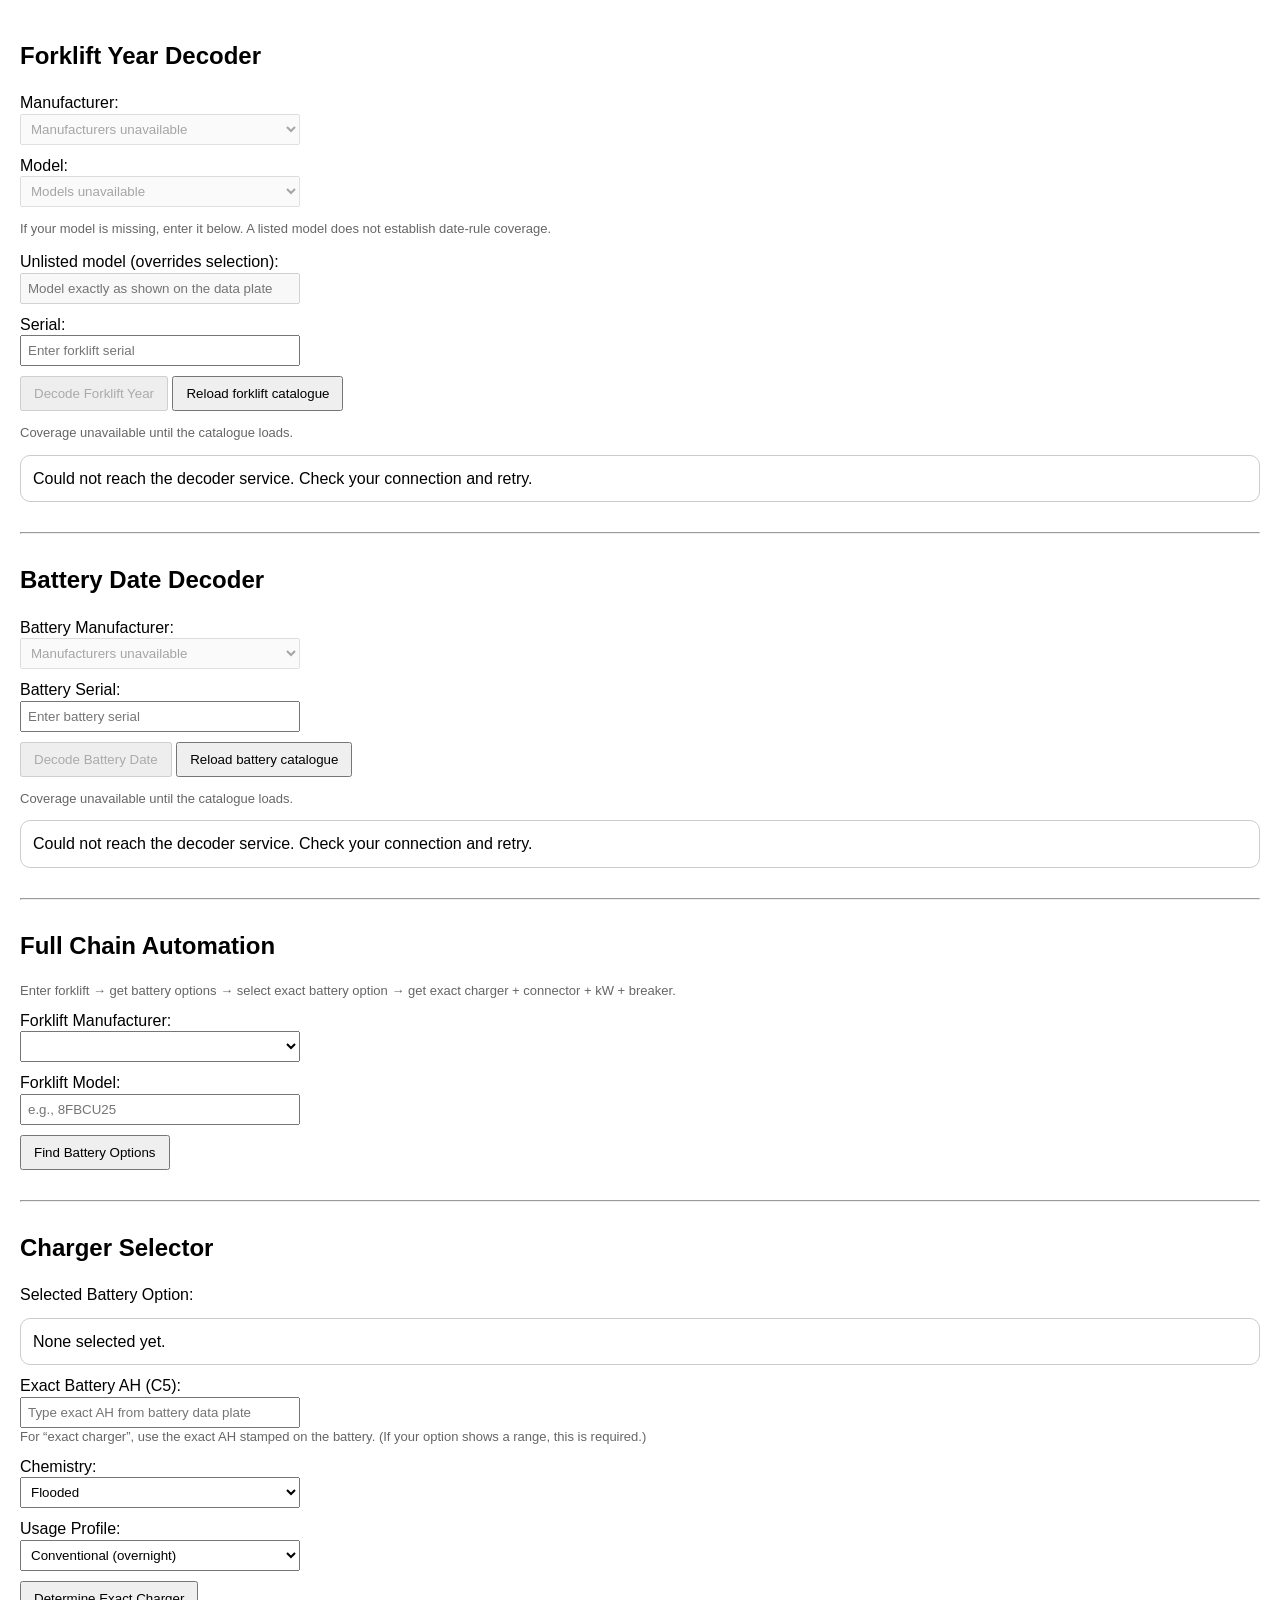
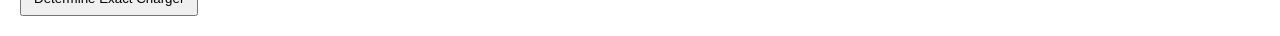
==== commit aa9905aa: "Improve decoder reliability and qualify unverified date estimates" ====
--- a/index.html
+++ b/index.html
@@ -2,10 +2,11 @@
 <html>
 <head>
   <meta charset="utf-8" />
+  <meta name="viewport" content="width=device-width, initial-scale=1" />
   <title>Forklift Intelligence Platform</title>
   <style>
     body { font-family: Arial, sans-serif; line-height: 1.35; padding: 12px; }
-    select, input { padding: 6px; min-width: 280px; }
+    select, input { padding: 6px; min-width: min(280px, 100%); max-width: 100%; box-sizing: border-box; }
     button { padding: 8px 12px; cursor: pointer; }
     hr { margin: 30px 0; }
     .row { margin: 10px 0; }
@@ -20,39 +21,46 @@
 <h2>Forklift Year Decoder</h2>
 
 <div class="row">
-  <label>Manufacturer:</label><br>
+  <label for="manufacturer">Manufacturer:</label><br>
   <select id="manufacturer"></select>
 </div>
 
 <div class="row">
-  <label>Model:</label><br>
+  <label for="model">Model:</label><br>
   <select id="model"></select>
-</div>
-
-<div class="row">
-  <label>Serial:</label><br>
-  <input type="text" id="serial" placeholder="Enter forklift serial">
-</div>
-
-<button id="btn_year">Decode Forklift Year</button>
-<div id="year_result"></div>
+  <p class="muted">If your model is missing, enter it below. A listed model does not establish date-rule coverage.</p>
+  <label for="model_manual">Unlisted model (overrides selection):</label><br>
+  <input type="text" id="model_manual" maxlength="100" disabled placeholder="Model exactly as shown on the data plate">
+</div>
+
+<div class="row">
+  <label for="serial">Serial:</label><br>
+  <input type="text" id="serial" maxlength="64" placeholder="Enter forklift serial">
+</div>
+
+<button id="btn_year" disabled>Decode Forklift Year</button>
+<button id="retry_forklift" type="button">Reload forklift catalogue</button>
+<p id="forklift_coverage" class="muted">Loading catalogue; rule coverage is not yet verified.</p>
+<div id="year_result" role="status" aria-live="polite" aria-atomic="true"></div>
 
 <hr>
 
 <h2>Battery Date Decoder</h2>
 
 <div class="row">
-  <label>Battery Manufacturer:</label><br>
+  <label for="battery_manufacturer">Battery Manufacturer:</label><br>
   <select id="battery_manufacturer"></select>
 </div>
 
 <div class="row">
-  <label>Battery Serial:</label><br>
-  <input type="text" id="battery_serial" placeholder="Enter battery serial">
-</div>
-
-<button id="btn_batt_date">Decode Battery Date</button>
-<div id="battery_date_result"></div>
+  <label for="battery_serial">Battery Serial:</label><br>
+  <input type="text" id="battery_serial" maxlength="64" placeholder="Enter battery serial">
+</div>
+
+<button id="btn_batt_date" disabled>Decode Battery Date</button>
+<button id="retry_battery" type="button">Reload battery catalogue</button>
+<p id="battery_coverage" class="muted">Loading catalogue; rule coverage is not yet verified.</p>
+<div id="battery_date_result" role="status" aria-live="polite" aria-atomic="true"></div>
 
 <hr>
 
@@ -140,135 +148,203 @@
     return { res, data };
   }
 
-  // -------------------------
-  // Load manufacturers (DB)
-  // -------------------------
+  // Decoder requests have their own timeout/error contract; charger behavior is unchanged.
+  async function decoderRpc(name, body){
+    const controller = new AbortController();
+    const timer = setTimeout(()=>controller.abort(), 15000);
+    try {
+      const res = await fetch(BASE + name, {method: 'POST', headers: headers(),
+        body: JSON.stringify(body || {}), signal: controller.signal});
+      if(!res.ok) throw new Error(`Service request failed (HTTP ${res.status}). Please retry.`);
+      try { return await res.json(); }
+      catch(error) {
+        if(error.name === 'AbortError') throw error;
+        throw new Error('The service returned an unreadable response. Please retry.');
+      }
+    } catch(error) {
+      if(error.name === 'AbortError') throw new Error('The request timed out. Please retry.');
+      if(error instanceof TypeError) throw new Error('Could not reach the decoder service. Check your connection and retry.');
+      throw error;
+    } finally { clearTimeout(timer); }
+  }
+
+  // Only text nodes are used for decoder and catalogue content.
+  function message(id, text, state='info'){
+    const box = el(id);
+    box.replaceChildren();
+    box.dataset.state = state;
+    const panel = document.createElement('div');
+    panel.className = 'card';
+    panel.textContent = text;
+    box.appendChild(panel);
+    return panel;
+  }
+  function options(id, values, empty){
+    const select = el(id);
+    select.replaceChildren();
+    (values.length ? values : ['']).forEach(value=>{
+      const option = document.createElement('option');
+      option.value = value; option.textContent = value || empty;
+      select.appendChild(option);
+    });
+    select.disabled = !values.length;
+  }
+  function catalogue(data){
+    if(!Array.isArray(data) || !data.every(x=>typeof x === 'string' && x.trim()))
+      throw new Error('The service returned an unexpected catalogue. Please retry.');
+    return [...new Set(data)];
+  }
+  const forklift = {version:0, ready:false, result:'year_result', button:'btn_year'};
+  const battery = {version:0, ready:false, result:'battery_date_result', button:'btn_batt_date'};
+  let modelVersion = 0;
+  function invalidate(state){
+    state.version++;
+    el(state.result).setAttribute("aria-busy", "false");
+    el(state.button).disabled = !state.ready;
+    message(state.result, 'Inputs changed. Decode again to get a result for these inputs.');
+  }
+  async function loadModels(){
+    const version = ++modelVersion;
+    const mfg = el('manufacturer').value;
+    forklift.ready = false; invalidate(forklift);
+    options('model', [], 'Loading models…');
+    el('model_manual').value = '';
+    el('model_manual').disabled = true;
+    el('btn_year').disabled = true;
+    try {
+      const data = catalogue((await decoderRpc('get_models', {manufacturer_input:mfg})) ?? []);
+      if(version !== modelVersion) return;
+      options('model', data, 'No models listed');
+      forklift.ready = Boolean(mfg);
+      el('model_manual').disabled = !forklift.ready;
+      el('btn_year').disabled = !forklift.ready;
+      message('year_result', data.length ? 'Enter the serial from the data plate.' :
+        'No models are listed. Enter the model from the data plate; decoding may still be unsupported.', 'info');
+    } catch(error){
+      if(version !== modelVersion) return;
+      options('model', [], 'Models unavailable');
+      message('year_result', error.message, 'error');
+    }
+  }
   async function loadManufacturers(){
-    const { res, data } = await rpc("get_manufacturers", {});
-    if(!res.ok || !Array.isArray(data)) return;
-
-    // Year decoder manufacturer list
-    const m1 = el("manufacturer");
-    // Chain manufacturer list
-    const m2 = el("chain_mfg");
-
-    m1.innerHTML = "";
-    m2.innerHTML = "";
-
-    data.forEach(name=>{
-      const o1 = document.createElement("option");
-      o1.value = name; o1.text = name;
-      m1.appendChild(o1);
-
-      const o2 = document.createElement("option");
-      o2.value = name; o2.text = name;
-      m2.appendChild(o2);
-    });
-
-    // defaults
-    m1.value = "Toyota";
-    m2.value = "Toyota";
-  }
-
-  // -------------------------
-  // Load models (DB) for year decoder
-  // -------------------------
-  async function loadModels(){
-    const mfg = el("manufacturer").value;
-    const { res, data } = await rpc("get_models", { manufacturer_input: mfg });
-
-    const modelSel = el("model");
-    modelSel.innerHTML = "";
-
-    if(!res.ok || !Array.isArray(data) || data.length === 0){
-      const opt = document.createElement("option");
-      opt.value = "";
-      opt.text = "No models in DB";
-      modelSel.appendChild(opt);
-      return;
-    }
-
-    data.forEach(m=>{
-      const opt = document.createElement("option");
-      opt.value = m; opt.text = m;
-      modelSel.appendChild(opt);
-    });
-  }
-
-  // -------------------------
-  // Battery manufacturers (DB)
-  // -------------------------
+    el('retry_forklift').disabled = true;
+    ++modelVersion;
+    forklift.ready = false; invalidate(forklift);
+    options('manufacturer', [], 'Loading manufacturers…');
+    options('model', [], 'Waiting for manufacturers…');
+    el('model_manual').value = '';
+    el('model_manual').disabled = true;
+    try {
+      const data = catalogue(await decoderRpc('get_manufacturers', {}));
+      options('manufacturer', data, 'No manufacturers listed');
+      options('chain_mfg', data, 'No manufacturers listed');
+      if(data.includes('Toyota')) { el('manufacturer').value='Toyota'; el('chain_mfg').value='Toyota'; }
+      el('forklift_coverage').textContent = `Catalogue: ${data.length} manufacturers listed. Listed models are not proof of a verified serial rule.`;
+      if(data.length) await loadModels();
+      else message('year_result','Unsupported: no forklift manufacturers are listed.','unsupported');
+    } catch(error){
+      options('manufacturer', [], 'Manufacturers unavailable');
+      options('model', [], 'Models unavailable');
+      el('forklift_coverage').textContent = 'Coverage unavailable until the catalogue loads.';
+      message('year_result', error.message, 'error');
+    } finally { el('retry_forklift').disabled = false; }
+  }
   async function loadBatteryManufacturers(){
-    const { res, data } = await rpc("get_battery_manufacturers", {});
-    const sel = el("battery_manufacturer");
-    sel.innerHTML = "";
-
-    if(!res.ok || !Array.isArray(data) || data.length === 0){
-      const opt = document.createElement("option");
-      opt.value = "";
-      opt.text = "No battery manufacturers";
-      sel.appendChild(opt);
-      return;
-    }
-
-    data.forEach(n=>{
-      const opt = document.createElement("option");
-      opt.value = n; opt.text = n;
-      sel.appendChild(opt);
-    });
-  }
-
-  // -------------------------
-  // Year decode
-  // -------------------------
-  el("btn_year").addEventListener("click", async ()=>{
-    const mfg = el("manufacturer").value;
-    const model = el("model").value;
-    const serial = el("serial").value.trim();
-
-    const { res, data } = await rpc("decode_forklift", {
-      manufacturer_input: mfg,
-      model_input: model,
-      serial_input: serial
-    });
-
-    if(!res.ok){
-      el("year_result").innerHTML = card(`<b>Decode error:</b> ${data.message || JSON.stringify(data)}`);
-      return;
-    }
-
-    el("year_result").innerHTML = card(
-      `<b>${data.manufacturer} ${data.model}</b><br>
-       <b>Year:</b> ${data.manufacture_year ?? "Unknown"}<br>
-       <span class="muted">Method: ${data.decoding_method} | Confidence: ${data.confidence}</span>`
-    );
+    el('retry_battery').disabled = true;
+    battery.ready = false; invalidate(battery);
+    options('battery_manufacturer', [], 'Loading manufacturers…');
+    try {
+      const data = catalogue(await decoderRpc('get_battery_manufacturers', {}));
+      options('battery_manufacturer', data, 'No manufacturers listed');
+      battery.ready = data.length > 0;
+      el('btn_batt_date').disabled = !battery.ready;
+      el('battery_coverage').textContent = data.length ?
+        `Catalogue: ${data.join(', ')}. Availability is not independently verified rule coverage; other brands are unsupported here.` :
+        'No battery manufacturers listed.';
+      message('battery_date_result', data.length ? 'Enter the serial from the battery data plate.' :
+        'Unsupported: no battery manufacturers are listed.', data.length ? 'info' : 'unsupported');
+    } catch(error){
+      options('battery_manufacturer', [], 'Manufacturers unavailable');
+      el('battery_coverage').textContent = 'Coverage unavailable until the catalogue loads.';
+      message('battery_date_result', error.message, 'error');
+    } finally { el('retry_battery').disabled = false; }
+  }
+  function renderDecode(id, data, input){
+    if(!data || typeof data !== 'object' || Array.isArray(data))
+      throw new Error('The service returned an unexpected decoder response. Please retry.');
+    const status = String(data.status || '').toLowerCase();
+    const method = typeof data.decoding_method === 'string' ? data.decoding_method : '';
+    let state='unverified', title='Unverified database estimate';
+    if(data.error || status === 'error') { state='error'; title='The decoder reported an error. No date is confirmed.'; }
+    else if(status === 'invalid') { state='invalid'; title='Check the input: no date was determined.'; }
+    else if(data.supported === false || status === 'unsupported' || /unsupported|not supported/i.test(method)) {
+      state='unsupported'; title='Unsupported: no supported rule is reported for this input.';
+    } else if(data.ambiguous === true || status === 'ambiguous' || /ambiguous|multiple/i.test(method) ||
+      (Array.isArray(data.candidate_years) && data.candidate_years.length > 1)) {
+      state='ambiguous'; title='Ambiguous: the service could not determine one year.';
+    } else if(data.found === false || data.manufacture_year == null || data.manufacture_year === '' || status === 'unknown') {
+      state='unknown'; title='Unknown: no year was determined. This does not prove the serial is invalid.';
+    } else if(!['string', 'number'].includes(typeof data.manufacture_year) ||
+      !/^\d{4}$/.test(String(data.manufacture_year)) || Number(data.manufacture_year)<1900 || Number(data.manufacture_year)>new Date().getFullYear()) {
+      throw new Error('The service returned an invalid or future year. No date is confirmed.');
+    }
+    if(state === 'unverified' && data.estimate_kind === 'stored_record')
+      title = 'Stored-record estimate — not manufacturer verified';
+    const panel = message(id, title, state);
+    function line(label, value){
+      if(value == null || value === '') return;
+      if(typeof value !== 'string' && typeof value !== 'number') return;
+      const row = document.createElement('div'); row.textContent = `${label}: ${value}`; panel.appendChild(row);
+    }
+    line('Manufacturer', input.manufacturer_input);
+    line('Model', input.model_input); line('Serial', input.serial_input);
+    if(state === 'unverified') {
+      line(data.estimate_kind === 'stored_record' ? 'Estimated year' : 'Reported year', data.manufacture_year);
+      line('Reported month', data.manufacture_month);
+      line('Reported month range', data.manufacture_month_range);
+      line('Reported facility', data.facility || data.facility_code);
+    }
+    line('Details', data.notes);
+    if(state !== 'unverified' && Array.isArray(data.candidate_years)) {
+      const years = [...new Set(data.candidate_years.filter(year =>
+        Number.isInteger(year) && year >= 1900 && year <= new Date().getFullYear()))];
+      if(years.length) line('Stored evidence years (not a decoded date)', years.join(', '));
+    }
+    line('Database method', method);
+    line('Database confidence (not independently verified)', data.confidence);
+    line('Verification', 'Confirm against the manufacturer’s documentation or data plate. A database result alone is not a verified manufacture date.');
+  }
+  function setupDecoder(state, rpcName, getInput){
+    el(state.button).addEventListener('click', async()=>{
+      if(!state.ready) return;
+      const input = getInput();
+      if(!input.manufacturer_input || !input.serial_input || (rpcName === 'decode_forklift' && !input.model_input)) {
+        message(state.result, 'Select a manufacturer and model where required, and enter a serial.', 'invalid'); return;
+      }
+      const version = ++state.version;
+      el(state.button).disabled = true;
+      el(state.result).setAttribute('aria-busy', 'true');
+      message(state.result, 'Checking the database…', 'loading');
+      try {
+        const data = await decoderRpc(rpcName, input);
+        if(version !== state.version) return;
+        renderDecode(state.result, data, input);
+      } catch(error){
+        if(version === state.version) message(state.result, error.message, 'error');
+      } finally {
+        if(version === state.version) { el(state.button).disabled = !state.ready; el(state.result).setAttribute('aria-busy','false'); }
+      }
+    });
+  }
+  setupDecoder(forklift, 'decode_forklift', ()=>({manufacturer_input:el('manufacturer').value,
+    model_input:el('model_manual').value.trim() || el('model').value, serial_input:el('serial').value.trim()}));
+  setupDecoder(battery, 'decode_battery', ()=>({manufacturer_input:el('battery_manufacturer').value,
+    serial_input:el('battery_serial').value.trim()}));
+  [['model','change',forklift],['model_manual','input',forklift],['serial','input',forklift],['battery_manufacturer','change',battery],['battery_serial','input',battery]].forEach(([id,event,state])=>{
+    el(id).addEventListener(event, ()=>{ if(id === 'model') el('model_manual').value = ''; invalidate(state); el(state.result).setAttribute('aria-busy','false'); });
   });
-
-  // -------------------------
-  // Battery date decode
-  // -------------------------
-  el("btn_batt_date").addEventListener("click", async ()=>{
-    const mfg = el("battery_manufacturer").value;
-    const serial = el("battery_serial").value.trim();
-
-    const { res, data } = await rpc("decode_battery", {
-      manufacturer_input: mfg,
-      serial_input: serial
-    });
-
-    if(!res.ok){
-      el("battery_date_result").innerHTML = card(`<b>Decode error:</b> ${data.message || JSON.stringify(data)}`);
-      return;
-    }
-
-    let html = `<b>${data.manufacturer}</b><br><b>Year:</b> ${data.manufacture_year ?? "Unknown"}<br>`;
-    if(data.manufacture_month) html += `<b>Month:</b> ${data.manufacture_month}<br>`;
-    if(data.manufacture_month_range) html += `<b>Month Range:</b> ${data.manufacture_month_range}<br>`;
-    if(data.facility_code) html += `<b>Facility:</b> ${data.facility_code}<br>`;
-    html += `<span class="muted">Method: ${data.decoding_method || "DB"}</span>`;
-
-    el("battery_date_result").innerHTML = card(html);
-  });
+  el('retry_forklift').addEventListener('click', loadManufacturers);
+  el('retry_battery').addEventListener('click', loadBatteryManufacturers);
 
   // -------------------------
   // Full chain: battery fitment
@@ -403,9 +479,7 @@
   el("manufacturer").addEventListener("change", loadModels);
 
   // init (order matters)
-  await loadManufacturers();
-  await loadModels();
-  await loadBatteryManufacturers();
+  await Promise.allSettled([loadManufacturers(), loadBatteryManufacturers()]);
 
 });
 </script>
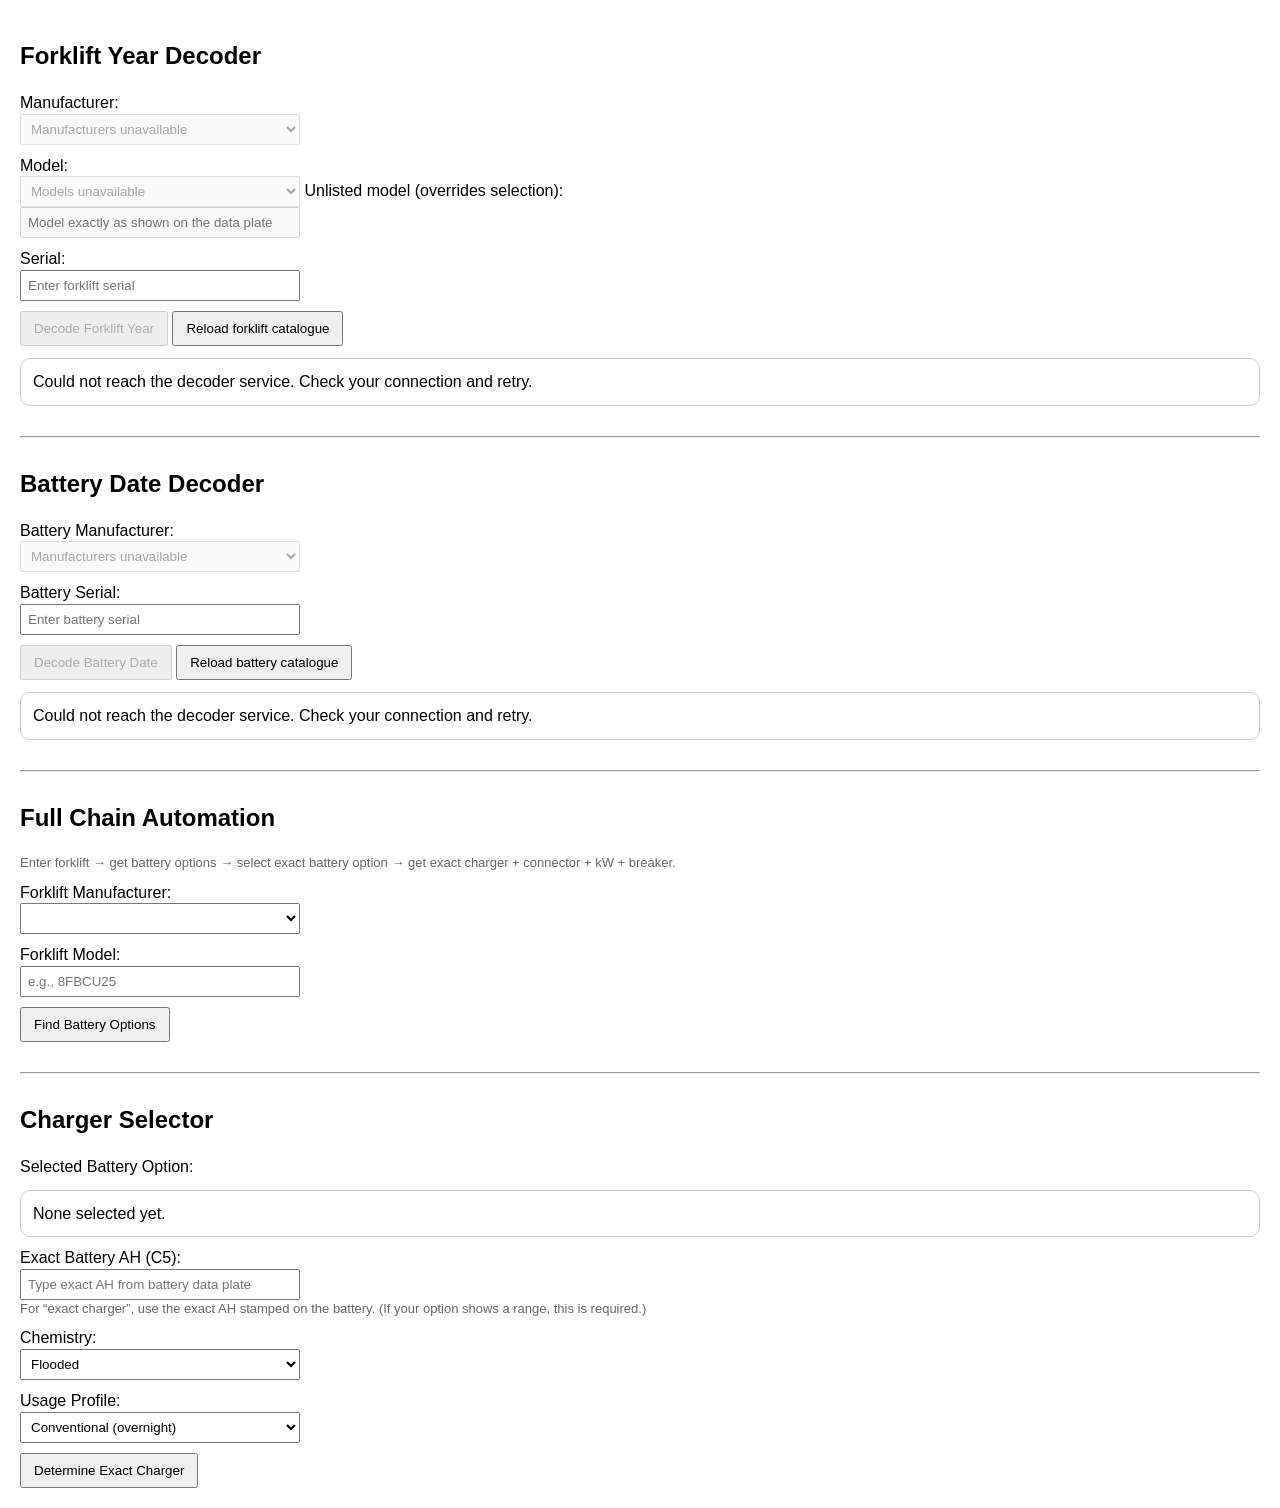
==== commit 0297abed: "Remove catalogue commentary from decoder page" ====
--- a/index.html
+++ b/index.html
@@ -28,7 +28,6 @@
 <div class="row">
   <label for="model">Model:</label><br>
   <select id="model"></select>
-  <p class="muted">If your model is missing, enter it below. A listed model does not establish date-rule coverage.</p>
   <label for="model_manual">Unlisted model (overrides selection):</label><br>
   <input type="text" id="model_manual" maxlength="100" disabled placeholder="Model exactly as shown on the data plate">
 </div>
@@ -40,7 +39,6 @@
 
 <button id="btn_year" disabled>Decode Forklift Year</button>
 <button id="retry_forklift" type="button">Reload forklift catalogue</button>
-<p id="forklift_coverage" class="muted">Loading catalogue; rule coverage is not yet verified.</p>
 <div id="year_result" role="status" aria-live="polite" aria-atomic="true"></div>
 
 <hr>
@@ -59,7 +57,6 @@
 
 <button id="btn_batt_date" disabled>Decode Battery Date</button>
 <button id="retry_battery" type="button">Reload battery catalogue</button>
-<p id="battery_coverage" class="muted">Loading catalogue; rule coverage is not yet verified.</p>
 <div id="battery_date_result" role="status" aria-live="polite" aria-atomic="true"></div>
 
 <hr>
@@ -239,13 +236,11 @@
       options('manufacturer', data, 'No manufacturers listed');
       options('chain_mfg', data, 'No manufacturers listed');
       if(data.includes('Toyota')) { el('manufacturer').value='Toyota'; el('chain_mfg').value='Toyota'; }
-      el('forklift_coverage').textContent = `Catalogue: ${data.length} manufacturers listed. Listed models are not proof of a verified serial rule.`;
       if(data.length) await loadModels();
       else message('year_result','Unsupported: no forklift manufacturers are listed.','unsupported');
     } catch(error){
       options('manufacturer', [], 'Manufacturers unavailable');
       options('model', [], 'Models unavailable');
-      el('forklift_coverage').textContent = 'Coverage unavailable until the catalogue loads.';
       message('year_result', error.message, 'error');
     } finally { el('retry_forklift').disabled = false; }
   }
@@ -258,14 +253,10 @@
       options('battery_manufacturer', data, 'No manufacturers listed');
       battery.ready = data.length > 0;
       el('btn_batt_date').disabled = !battery.ready;
-      el('battery_coverage').textContent = data.length ?
-        `Catalogue: ${data.join(', ')}. Availability is not independently verified rule coverage; other brands are unsupported here.` :
-        'No battery manufacturers listed.';
       message('battery_date_result', data.length ? 'Enter the serial from the battery data plate.' :
         'Unsupported: no battery manufacturers are listed.', data.length ? 'info' : 'unsupported');
     } catch(error){
       options('battery_manufacturer', [], 'Manufacturers unavailable');
-      el('battery_coverage').textContent = 'Coverage unavailable until the catalogue loads.';
       message('battery_date_result', error.message, 'error');
     } finally { el('retry_battery').disabled = false; }
   }
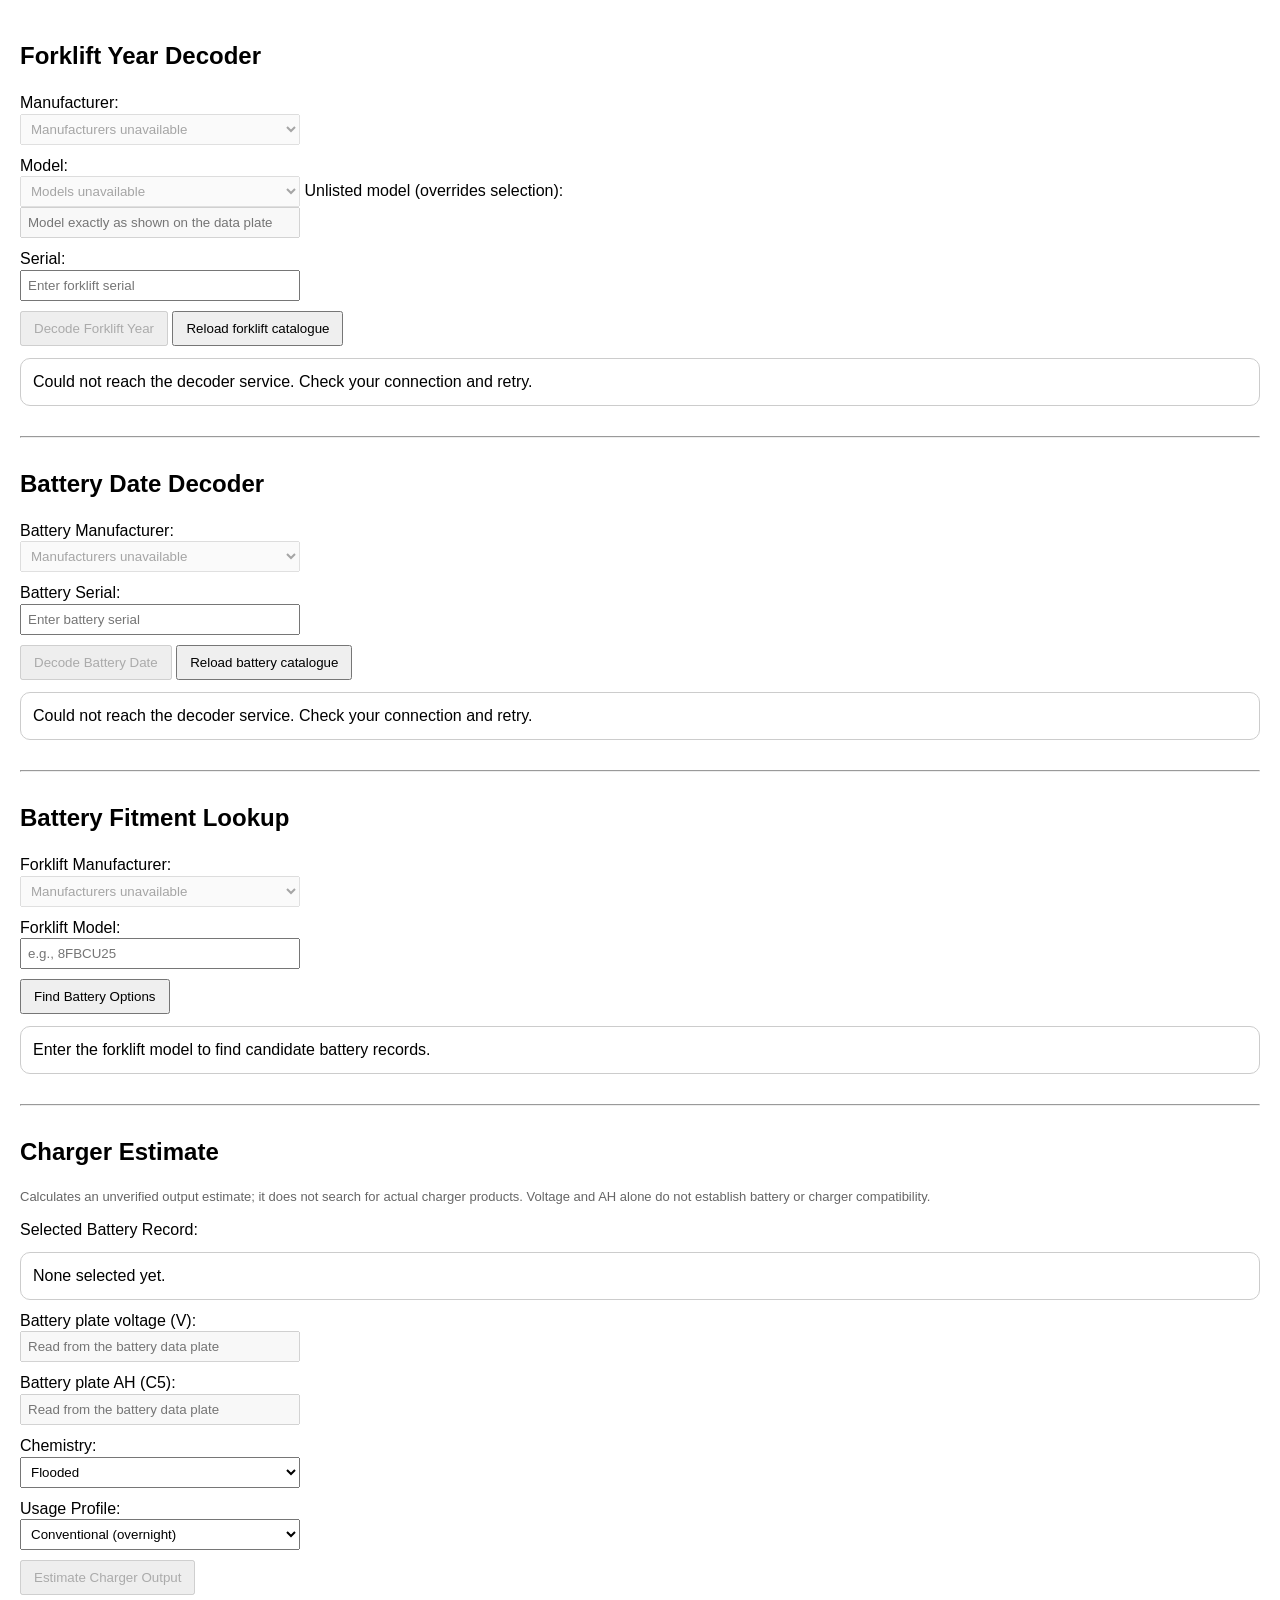
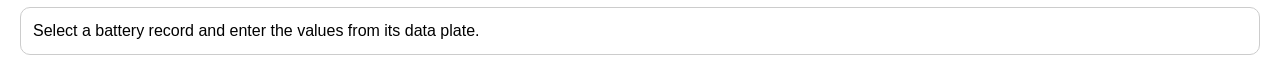
==== commit 65b5aaec: "Contain battery fitment and charger estimates with manual plate inputs" ====
--- a/index.html
+++ b/index.html
@@ -7,6 +7,7 @@
   <style>
     body { font-family: Arial, sans-serif; line-height: 1.35; padding: 12px; }
     select, input { padding: 6px; min-width: min(280px, 100%); max-width: 100%; box-sizing: border-box; }
+    input[type="radio"] { min-width: 0; }
     button { padding: 8px 12px; cursor: pointer; }
     hr { margin: 30px 0; }
     .row { margin: 10px 0; }
@@ -61,41 +62,43 @@
 
 <hr>
 
-<h2>Full Chain Automation</h2>
-<div class="muted">
-  Enter forklift → get battery options → select exact battery option → get exact charger + connector + kW + breaker.
-</div>
-
-<div class="row">
-  <label>Forklift Manufacturer:</label><br>
-  <select id="chain_mfg"></select>
-</div>
-
-<div class="row">
-  <label>Forklift Model:</label><br>
-  <input type="text" id="chain_model" placeholder="e.g., 8FBCU25">
+<h2>Battery Fitment Lookup</h2>
+
+<div class="row">
+  <label for="chain_mfg">Forklift Manufacturer:</label><br>
+  <select id="chain_mfg" disabled></select>
+</div>
+
+<div class="row">
+  <label for="chain_model">Forklift Model:</label><br>
+  <input type="text" id="chain_model" maxlength="100" placeholder="e.g., 8FBCU25">
 </div>
 
 <button id="btn_batt_fitment">Find Battery Options</button>
-<div id="battery_fitment_result"></div>
+<div id="battery_fitment_result" role="status" aria-live="polite" aria-atomic="true"></div>
 
 <hr>
 
-<h2>Charger Selector</h2>
-
-<div class="row">
-  <label>Selected Battery Option:</label>
-  <div id="selected_battery_summary" class="card">None selected yet.</div>
-</div>
-
-<div class="row">
-  <label>Exact Battery AH (C5):</label><br>
-  <input type="number" id="ah_exact" placeholder="Type exact AH from battery data plate">
-  <div class="muted">For “exact charger”, use the exact AH stamped on the battery. (If your option shows a range, this is required.)</div>
-</div>
-
-<div class="row">
-  <label>Chemistry:</label><br>
+<h2>Charger Estimate</h2>
+<p id="charger_scope" class="muted">Calculates an unverified output estimate; it does not search for actual charger products. Voltage and AH alone do not establish battery or charger compatibility.</p>
+
+<div class="row">
+  <div>Selected Battery Record:</div>
+  <div id="selected_battery_summary" class="card" role="status" aria-live="polite">None selected yet.</div>
+</div>
+
+<div class="row">
+  <label for="voltage_exact">Battery plate voltage (V):</label><br>
+  <input type="number" id="voltage_exact" min="1" step="1" disabled placeholder="Read from the battery data plate">
+</div>
+
+<div class="row">
+  <label for="ah_exact">Battery plate AH (C5):</label><br>
+  <input type="number" id="ah_exact" min="1" step="1" disabled placeholder="Read from the battery data plate">
+</div>
+
+<div class="row">
+  <label for="chemistry">Chemistry:</label><br>
   <select id="chemistry">
     <option value="Flooded">Flooded</option>
     <option value="AGM">AGM</option>
@@ -105,7 +108,7 @@
 </div>
 
 <div class="row">
-  <label>Usage Profile:</label><br>
+  <label for="usage">Usage Profile:</label><br>
   <select id="usage">
     <option value="Conventional">Conventional (overnight)</option>
     <option value="Multi-shift">Multi-shift</option>
@@ -114,8 +117,8 @@
   </select>
 </div>
 
-<button id="btn_charger">Determine Exact Charger</button>
-<div id="charger_result"></div>
+<button id="btn_charger" disabled>Estimate Charger Output</button>
+<div id="charger_result" role="status" aria-live="polite" aria-atomic="true"></div>
 
 <script>
 document.addEventListener("DOMContentLoaded", async function () {
@@ -145,7 +148,7 @@
     return { res, data };
   }
 
-  // Decoder requests have their own timeout/error contract; charger behavior is unchanged.
+  // Decoder requests use a timeout/error contract also shared by fitment/charger requests.
   async function decoderRpc(name, body){
     const controller = new AbortController();
     const timer = setTimeout(()=>controller.abort(), 15000);
@@ -194,6 +197,7 @@
   const forklift = {version:0, ready:false, result:'year_result', button:'btn_year'};
   const battery = {version:0, ready:false, result:'battery_date_result', button:'btn_batt_date'};
   let modelVersion = 0;
+  let onManufacturerCatalogueChange = ()=>{};
   function invalidate(state){
     state.version++;
     el(state.result).setAttribute("aria-busy", "false");
@@ -224,6 +228,8 @@
     }
   }
   async function loadManufacturers(){
+    onManufacturerCatalogueChange();
+    options('chain_mfg', [], 'Loading manufacturers…');
     el('retry_forklift').disabled = true;
     ++modelVersion;
     forklift.ready = false; invalidate(forklift);
@@ -241,6 +247,7 @@
     } catch(error){
       options('manufacturer', [], 'Manufacturers unavailable');
       options('model', [], 'Models unavailable');
+      options('chain_mfg', [], 'Manufacturers unavailable');
       message('year_result', error.message, 'error');
     } finally { el('retry_forklift').disabled = false; }
   }
@@ -338,132 +345,144 @@
   el('retry_battery').addEventListener('click', loadBatteryManufacturers);
 
   // -------------------------
-  // Full chain: battery fitment
+  // Full chain: battery fitment candidates and charger estimates
   // -------------------------
-  let lastOptions = [];
-  let selectedIdx = null;
-  let selectedVoltage = null;
-
-  function parseAhRange(str){
-    if(!str) return {min:null,max:null};
-    const nums = String(str).match(/\d+/g);
-    if(!nums || nums.length===0) return {min:null,max:null};
-    if(nums.length===1) return {min:+nums[0], max:+nums[0]};
-    return {min:+nums[0], max:+nums[1]};
-  }
-
-  el("btn_batt_fitment").addEventListener("click", async ()=>{
-    const mfg = el("chain_mfg").value;
-    const model = el("chain_model").value.trim();
-
-    const { res, data } = await rpc("detect_battery_size", {
-      manufacturer_input: mfg,
-      model_input: model,
-      year_input: null
-    });
-
-    if(!res.ok){
-      el("battery_fitment_result").innerHTML = card(`<b>Battery fitment error:</b> ${data.message || JSON.stringify(data)}`);
-      return;
-    }
-
-    if(!data.found){
-      el("battery_fitment_result").innerHTML = card(`<b>No battery fitment found</b> for ${mfg} ${model}.`);
-      lastOptions = [];
-      selectedIdx = null;
-      selectedVoltage = null;
-      el("selected_battery_summary").innerHTML = "None selected yet.";
-      el("ah_exact").value = "";
-      el("charger_result").innerHTML = "";
-      return;
-    }
-
-    lastOptions = data.battery_options || [];
-    selectedIdx = null;
-    selectedVoltage = null;
-    el("selected_battery_summary").innerHTML = "None selected yet.";
-    el("ah_exact").value = "";
-    el("charger_result").innerHTML = "";
-
-    let html = `<b>Battery options for ${mfg} ${model}</b><div class="muted">Select the exact option below to calculate an exact charger.</div>`;
-
-    lastOptions.forEach((opt,i)=>{
-      html += `
-        <div class="opt">
-          <label>
-            <input type="radio" name="bopt" value="${i}">
-            <b>Option ${i+1}</b> — ${opt.voltage}V | AH: ${opt.amp_hour_range} | Tray: ${opt.tray_dimensions}
-          </label>
-          ${opt.notes ? `<div class="muted">${opt.notes}</div>` : ""}
-        </div>
-      `;
-    });
-
-    el("battery_fitment_result").innerHTML = card(html);
-
-    document.querySelectorAll('input[name="bopt"]').forEach(r=>{
-      r.addEventListener("change", ()=>{
-        selectedIdx = parseInt(r.value,10);
-        const opt = lastOptions[selectedIdx];
-        selectedVoltage = parseInt(opt.voltage,10);
-
-        const ah = parseAhRange(opt.amp_hour_range);
-        // Pre-fill exact AH with max if range, exact if single
-        if(ah.min && ah.max && ah.min === ah.max) el("ah_exact").value = ah.max;
-        else if(ah.max) el("ah_exact").value = ah.max;
-        else el("ah_exact").value = "";
-
-        el("selected_battery_summary").innerHTML =
-          `<b>Option ${selectedIdx+1}</b><br>
-           Voltage: <b>${opt.voltage}V</b><br>
-           AH: <b>${opt.amp_hour_range}</b><br>
-           Tray: <b>${opt.tray_dimensions}</b>
-           ${opt.notes ? `<br><span class="muted">${opt.notes}</span>` : ""}`;
+  let fitmentVersion = 0;
+  let chargerVersion = 0;
+  let selectedBattery = null;
+  let fitmentInput = null;
+
+  function detail(panel, label, value){
+    const row = document.createElement('div');
+    row.textContent = `${label}: ${value == null || value === '' ? 'Not recorded' : value}`;
+    panel.appendChild(row);
+  }
+  function positiveInteger(value){
+    if(typeof value !== 'number' && typeof value !== 'string') return null;
+    if(typeof value === 'string' && !value.trim()) return null;
+    const n = Number(value);
+    return Number.isSafeInteger(n) && n > 0 && n <= 2147483647 ? n : null;
+  }
+  function invalidateCharger(text='Inputs changed. Calculate a new estimate for these inputs.'){
+    ++chargerVersion;
+    el('charger_result').setAttribute('aria-busy','false');
+    el('btn_charger').disabled = !selectedBattery;
+    message('charger_result', text);
+  }
+  function resetFitment(){
+    ++fitmentVersion;
+    selectedBattery = null; fitmentInput = null;
+    el('battery_fitment_result').setAttribute('aria-busy','false');
+    el('btn_batt_fitment').disabled = false;
+    el('selected_battery_summary').textContent = 'None selected yet.';
+    for(const id of ['ah_exact','voltage_exact']) { el(id).value=''; el(id).disabled=true; }
+    invalidateCharger('Select a battery record and enter the values from its data plate.');
+    message('battery_fitment_result','Enter the forklift model to find candidate battery records.');
+  }
+  onManufacturerCatalogueChange = resetFitment;
+  el('chain_mfg').addEventListener('change', resetFitment);
+  el('chain_model').addEventListener('input', resetFitment);
+  for(const [id,event] of [['voltage_exact','input'],['ah_exact','input'],['chemistry','change'],['usage','change']])
+    el(id).addEventListener(event, ()=>invalidateCharger());
+
+  el('btn_batt_fitment').addEventListener('click', async()=>{
+    const input = {manufacturer_input:el('chain_mfg').value, model_input:el('chain_model').value.trim(), year_input:null};
+    resetFitment();
+    if(!input.manufacturer_input || !input.model_input || input.model_input.length>100 ||
+       !/^[A-Za-z0-9 .\/-]+$/.test(input.model_input) || !/[A-Za-z]/.test(input.model_input)) {
+      message('battery_fitment_result','Select a manufacturer and enter the complete model from the truck plate.','invalid'); return;
+    }
+    const version = fitmentVersion;
+    el('btn_batt_fitment').disabled = true;
+    el('battery_fitment_result').setAttribute('aria-busy','true');
+    message('battery_fitment_result','Finding battery records…','loading');
+    try {
+      const data = await decoderRpc('detect_battery_size',input);
+      if(version !== fitmentVersion) return;
+      if(!data || typeof data !== 'object' || Array.isArray(data) || typeof data.found !== 'boolean' || !Array.isArray(data.battery_options))
+        throw new Error('The service returned an unexpected battery lookup response. Please retry.');
+      if(!data.found || !data.battery_options.length) {
+        message('battery_fitment_result','No battery records found for these inputs.','unknown'); return;
+      }
+      if(typeof data.normalized_model !== 'string' || !data.normalized_model.trim())
+        throw new Error('The service could not narrow this lookup. Enter the complete model from the truck plate.');
+      if(!data.battery_options.every(opt=>opt && typeof opt === 'object' && !Array.isArray(opt) && positiveInteger(opt.voltage) &&
+         ['amp_hour_range','tray_dimensions','notes'].every(key=>opt[key] == null || typeof opt[key] === 'string')))
+        throw new Error('The service returned incomplete battery records. No selection was made.');
+      fitmentInput = input;
+      const panel = message('battery_fitment_result','Candidate battery records — related models may be included.','unverified');
+      const note = document.createElement('p');
+      note.textContent = 'Confirm voltage, dimensions, weight and connector against the truck and battery plates.'; panel.appendChild(note);
+      data.battery_options.forEach((opt,i)=>{
+        const box = document.createElement('div'); box.className='opt';
+        const label = document.createElement('label');
+        const radio = document.createElement('input'); radio.type='radio'; radio.name='bopt'; radio.value=String(i);
+        label.appendChild(radio);
+        const name = document.createElement('span'); name.textContent=` Record ${i+1} — ${opt.voltage}V`; label.appendChild(name);
+        box.appendChild(label);
+        detail(box,'Stored AH',opt.amp_hour_range);
+        detail(box,'Stored tray dimensions (units not supplied)',opt.tray_dimensions);
+        if(opt.notes) detail(box,'Record note',opt.notes);
+        panel.appendChild(box);
+        radio.addEventListener('change',()=>{
+          if(version !== fitmentVersion || !radio.checked) return;
+          selectedBattery = {voltage:positiveInteger(opt.voltage), index:i};
+          const summary = el('selected_battery_summary'); summary.replaceChildren();
+          detail(summary,'Record',i+1); detail(summary,'Stored voltage',`${opt.voltage}V`); detail(summary,'Stored AH',opt.amp_hour_range);
+          for(const id of ['ah_exact','voltage_exact']) { el(id).value=''; el(id).disabled=false; }
+          invalidateCharger('Enter battery plate voltage and AH (C5) to calculate an estimate.');
+        });
       });
-    });
+    } catch(error) {
+      if(version === fitmentVersion) message('battery_fitment_result',error.message,'error');
+    } finally {
+      if(version === fitmentVersion) { el('btn_batt_fitment').disabled=false; el('battery_fitment_result').setAttribute('aria-busy','false'); }
+    }
   });
 
-  // -------------------------
-  // Charger calculation (exact)
-  // -------------------------
-  el("btn_charger").addEventListener("click", async ()=>{
-    if(selectedIdx === null || selectedVoltage === null){
-      el("charger_result").innerHTML = card("<b>Select a battery option first.</b>");
-      return;
-    }
-
-    const ahExact = parseInt(el("ah_exact").value,10);
-    if(!ahExact || ahExact <= 0){
-      el("charger_result").innerHTML = card("<b>Enter the exact battery AH (C5) from the battery data plate.</b>");
-      return;
-    }
-
-    const chemistry = el("chemistry").value;
-    const usage = el("usage").value;
-
-    const { res, data } = await rpc("calculate_charger", {
-      voltage_input: selectedVoltage,
-      ah_input: ahExact,
-      chemistry_input: chemistry,
-      usage_input: usage
-    });
-
-    if(!res.ok || !data.ok){
-      el("charger_result").innerHTML = card(`<b>Charger error:</b> ${data.message || JSON.stringify(data)}`);
-      return;
-    }
-
-    el("charger_result").innerHTML = card(
-      `<b>Exact Charger Requirements</b><br><br>
-       <b>Charger Voltage:</b> ${data.recommended_voltage}V<br>
-       <b>DC Output:</b> ${data.recommended_amps}A<br>
-       <b>Approx Power:</b> ${data.recommended_kw} kW<br>
-       <b>Connector:</b> ${data.connector_size} (${data.connector_color})<br><br>
-       <b>Estimated input @ 480V 3φ:</b> ${data.estimated_input_amps_480v_3ph}A<br>
-       <b>Recommended breaker @ 480V 3φ:</b> ${data.recommended_breaker_amps_480v_3ph}A<br>
-       <div class="muted">Charge rate: ${data.charge_rate_c}C | Target: ${data.target_amps}A</div>
-       ${data.notes ? `<div class="muted" style="margin-top:8px;">Notes: ${data.notes}</div>` : ""}`
-    );
+  el('btn_charger').addEventListener('click',async()=>{
+    if(!selectedBattery || !fitmentInput) return;
+    const v=positiveInteger(el('voltage_exact').value), ah=positiveInteger(el('ah_exact').value);
+    if(!v || !ah) { message('charger_result','Enter positive whole-number voltage and AH (C5) from the battery plate.','invalid'); return; }
+    if(v !== selectedBattery.voltage) {
+      message('charger_result','Plate voltage does not match this record. Select a record with the matching voltage.','invalid'); return;
+    }
+    const chemistry=el('chemistry').value, usage=el('usage').value;
+    if(!['Flooded','AGM','TPPL','Lithium'].includes(chemistry) || !['Conventional','Multi-shift','Opportunity','Fast'].includes(usage)) {
+      message('charger_result','Choose a listed chemistry and usage profile.','invalid'); return;
+    }
+    const version=++chargerVersion;
+    const input={voltage_input:v, ah_input:ah, chemistry_input:chemistry, usage_input:usage};
+    el('btn_charger').disabled=true; el('charger_result').setAttribute('aria-busy','true');
+    message('charger_result','Calculating an estimate…','loading');
+    try {
+      const data=await decoderRpc('calculate_charger',input);
+      if(version !== chargerVersion) return;
+      if(!data || typeof data !== 'object' || Array.isArray(data) || typeof data.ok !== 'boolean')
+        throw new Error('The service returned an unexpected charger response. Please retry.');
+      if(!data.ok) throw new Error(typeof data.message === 'string' ? data.message : 'No charger estimate was returned.');
+      const targetAmps=positiveInteger(data.target_amps), estimatedAmps=positiveInteger(data.recommended_amps);
+      if(data.recommended_voltage !== v || !targetAmps || !estimatedAmps ||
+         typeof data.recommended_kw !== 'number' || !Number.isFinite(data.recommended_kw) || data.recommended_kw<=0 ||
+         typeof data.charge_rate_c !== 'number' || !Number.isFinite(data.charge_rate_c) || data.charge_rate_c<=0)
+        throw new Error('The service returned an incomplete or inconsistent estimate. No charger specification is confirmed.');
+      if(estimatedAmps < targetAmps)
+        throw new Error('The service output is below its own current target. No estimate is shown; confirm the specification with the battery/charger supplier.');
+      const panel=message('charger_result','Unverified charger estimate','unverified');
+      detail(panel,'Scope','Calculation only; no actual charger product has been looked up or confirmed compatible. Voltage and AH alone do not establish compatibility.');
+      detail(panel,'Battery plate voltage',`${v}V`); detail(panel,'Battery plate AH (C5)',ah);
+      detail(panel,'Chemistry',chemistry); detail(panel,'Usage',usage);
+      detail(panel,'Calculated current target',`${targetAmps}A`);
+      detail(panel,'Service current estimate',`${estimatedAmps}A`);
+      detail(panel,'Approximate DC power',`${data.recommended_kw} kW`);
+      detail(panel,'Rate used',`${data.charge_rate_c}C`);
+      detail(panel,'Verification','Confirm charging profile and current limits with the battery/charger documentation. Connector and supply-circuit ratings require the actual equipment specifications.');
+      if(typeof data.notes === 'string' && data.notes) detail(panel,'Service note',data.notes);
+    } catch(error) {
+      if(version === chargerVersion) message('charger_result',error.message,'error');
+    } finally {
+      if(version === chargerVersion) { el('btn_charger').disabled=!selectedBattery; el('charger_result').setAttribute('aria-busy','false'); }
+    }
   });
 
   // change events
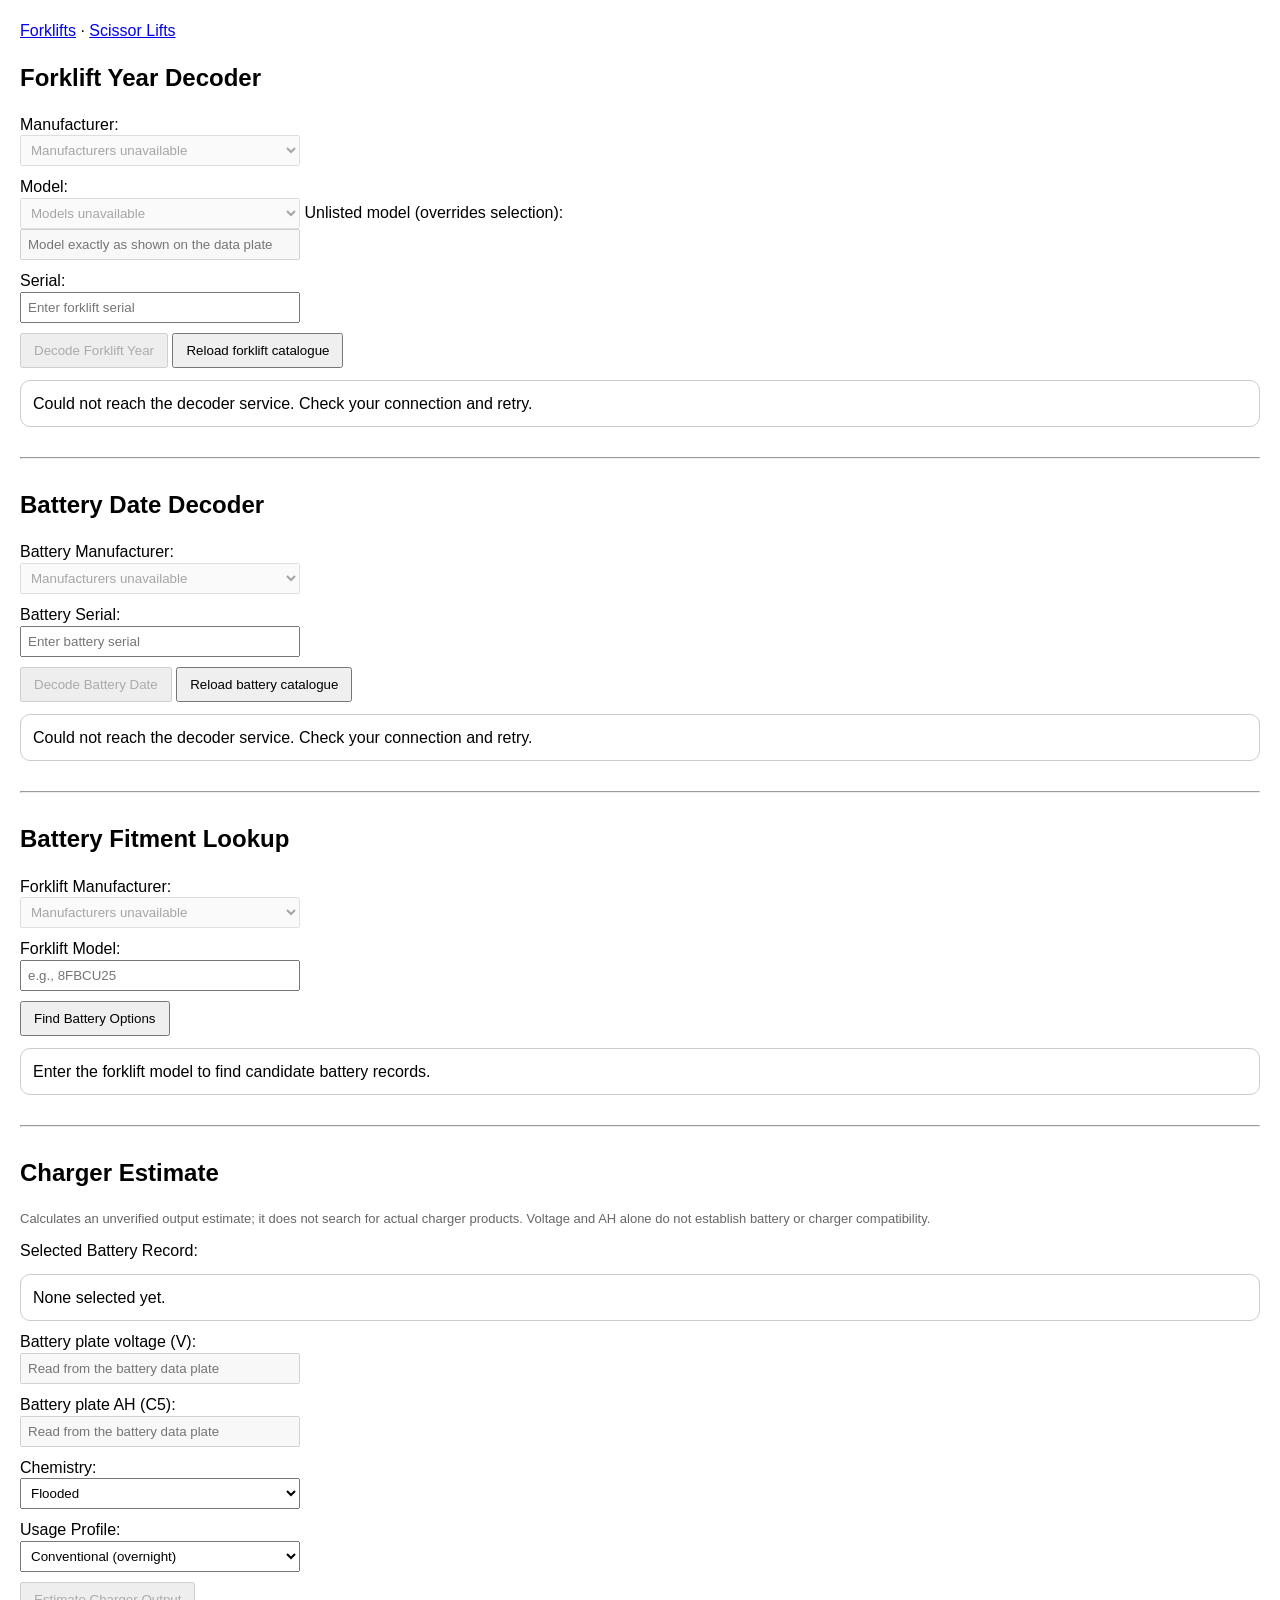
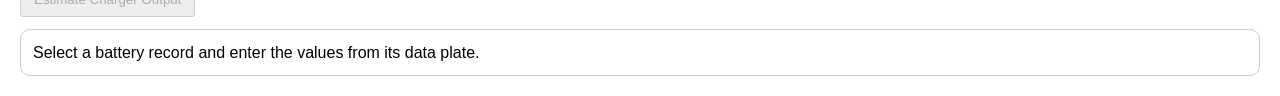
==== commit 2d8164f8: "Publish verified Scissor Lifts catalogue and identification guidance Content-identical to tested loc" ====
--- a/index.html
+++ b/index.html
@@ -18,6 +18,7 @@
   </style>
 </head>
 <body>
+<nav aria-label="Equipment sections"><a href="index.html" aria-current="page">Forklifts</a> · <a href="scissor-lifts.html">Scissor Lifts</a></nav>
 
 <h2>Forklift Year Decoder</h2>
 
@@ -213,7 +214,7 @@
     el('model_manual').disabled = true;
     el('btn_year').disabled = true;
     try {
-      const data = catalogue((await decoderRpc('get_models', {manufacturer_input:mfg})) ?? []);
+      const data = catalogue(await decoderRpc('get_models', {manufacturer_input:mfg}));
       if(version !== modelVersion) return;
       options('model', data, 'No models listed');
       forklift.ready = Boolean(mfg);
